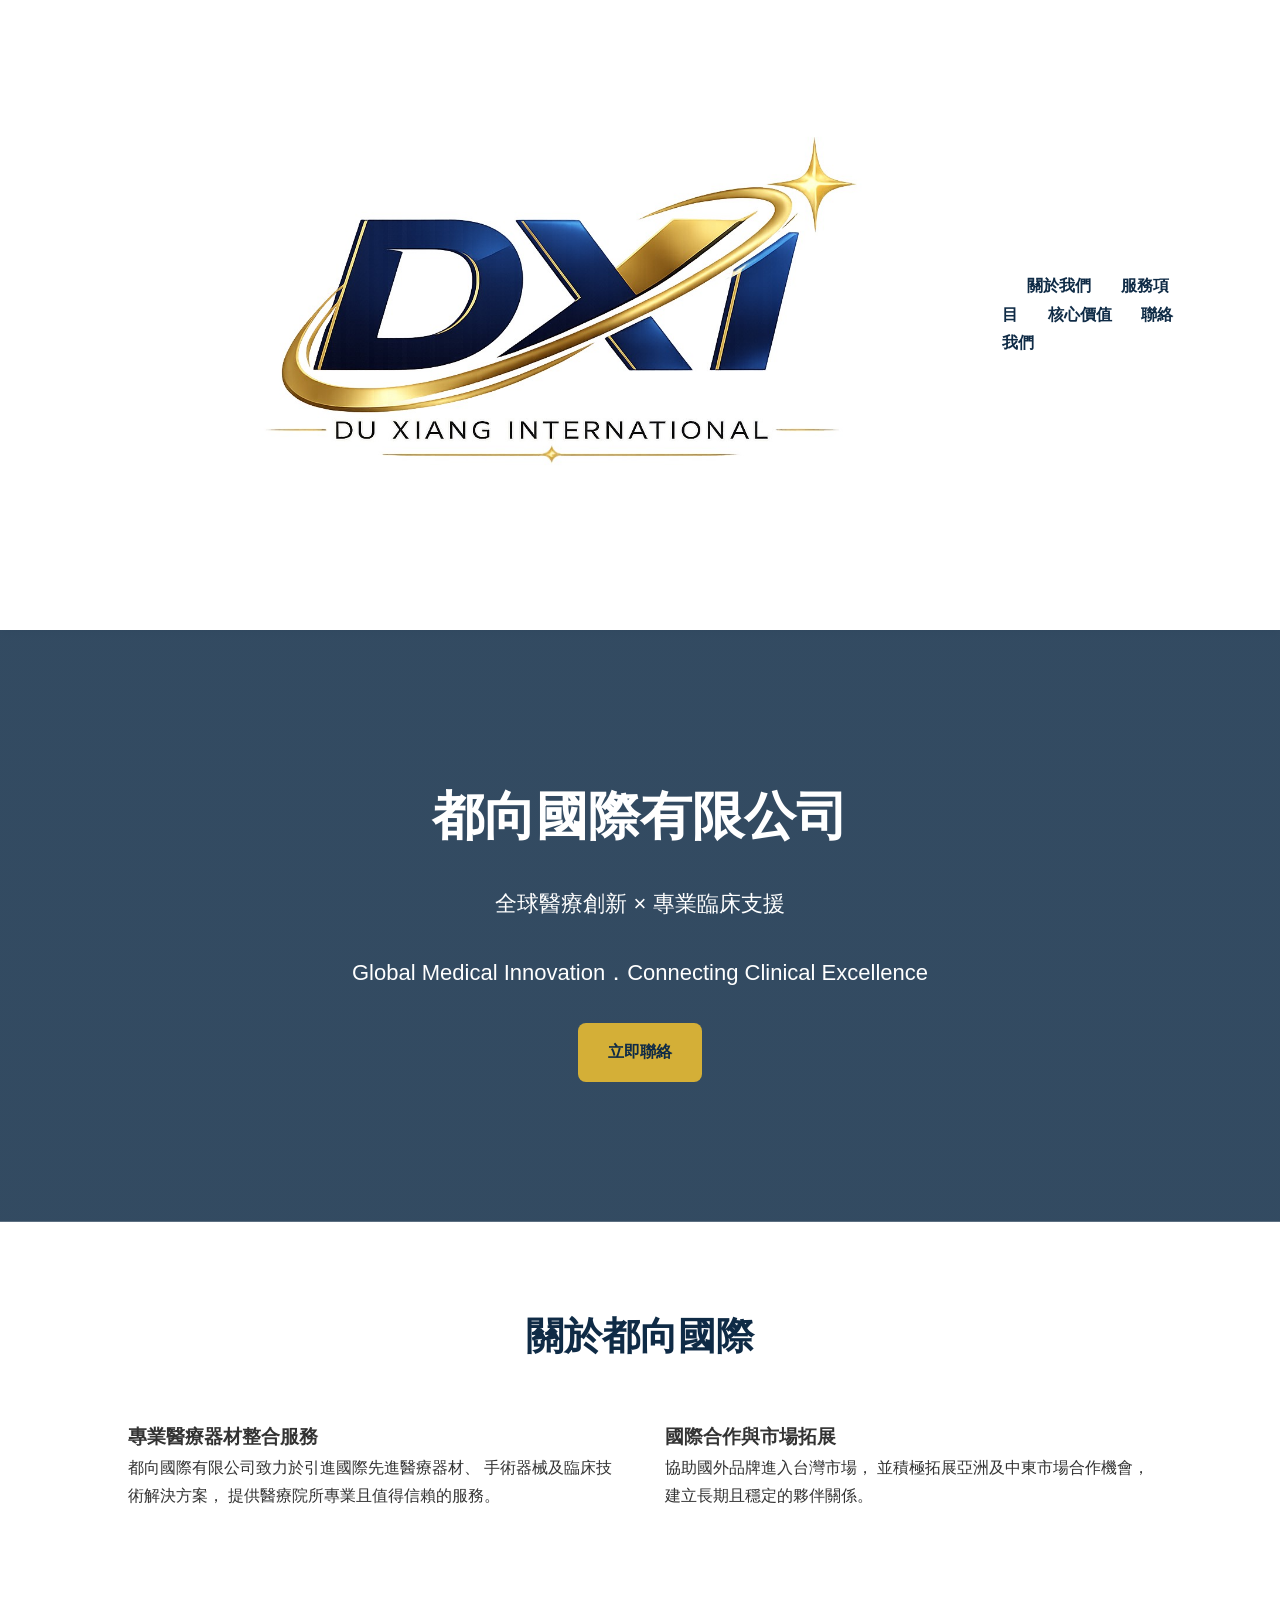
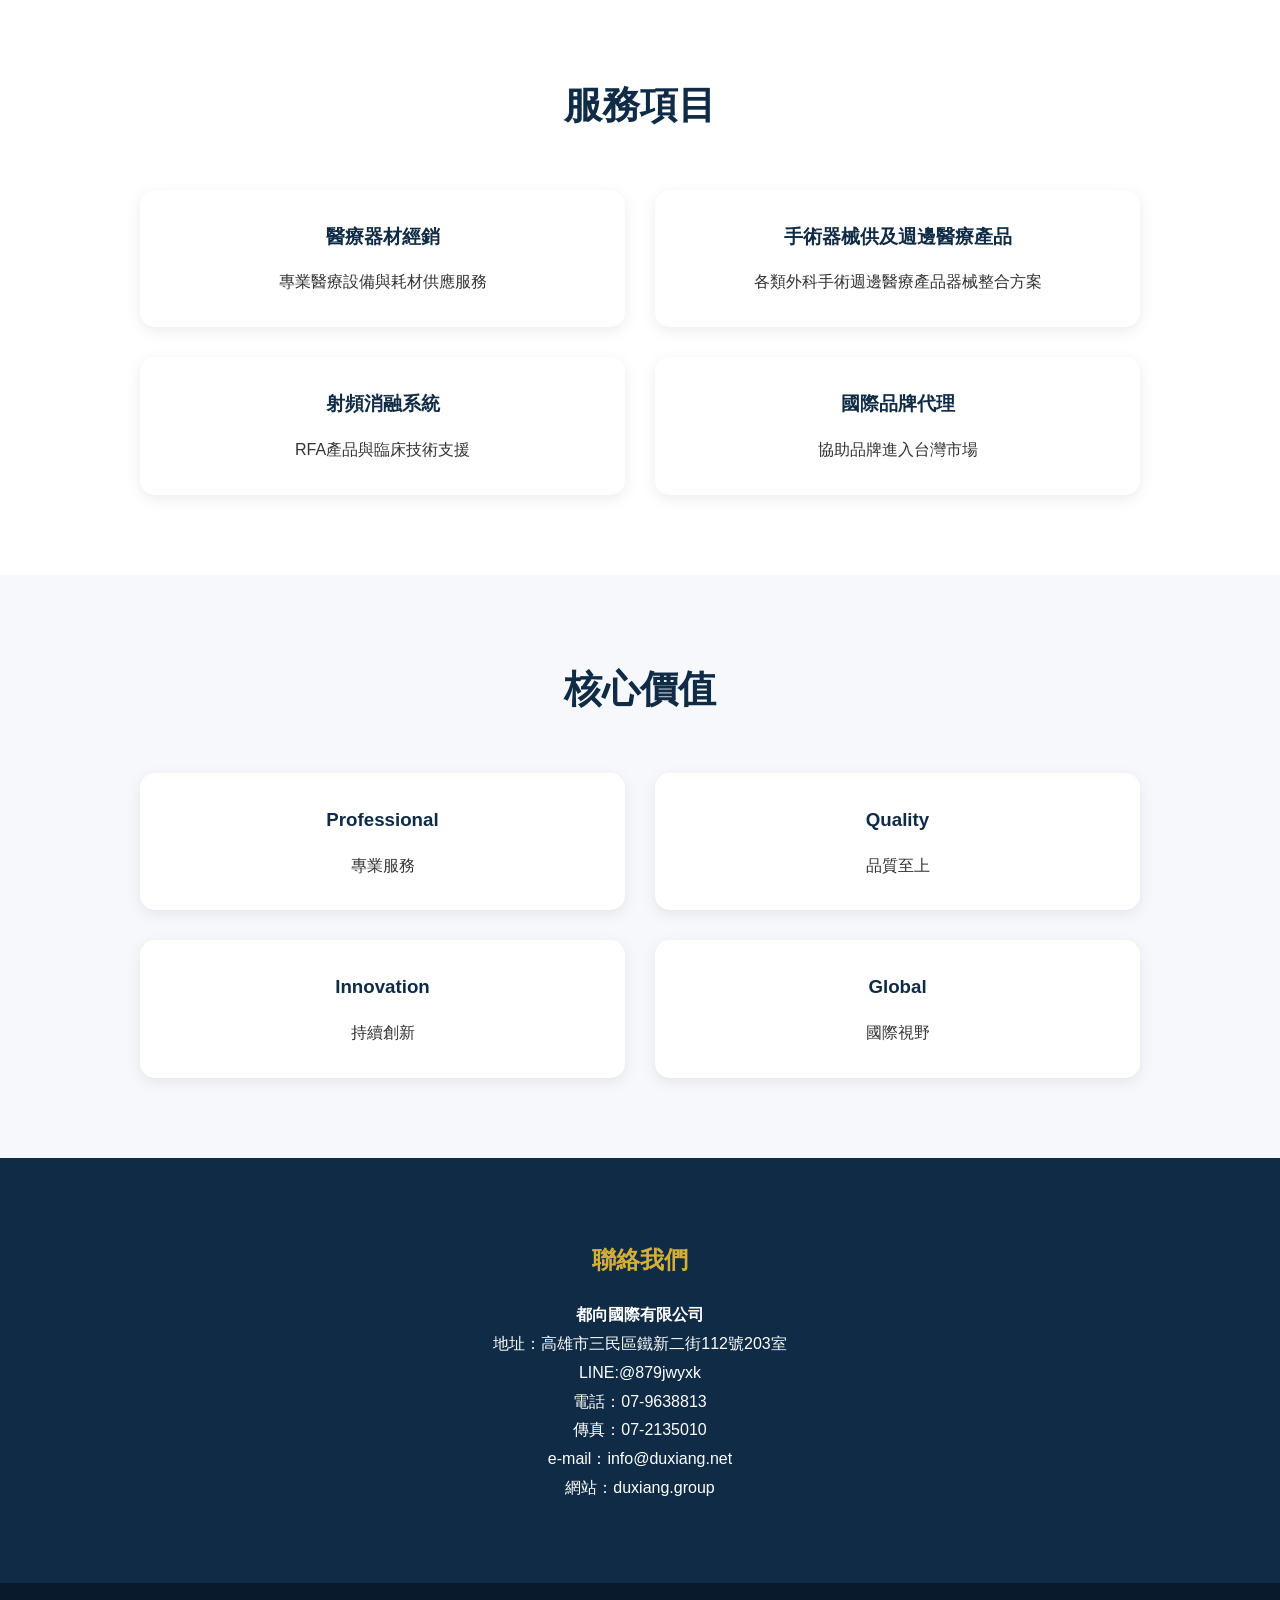
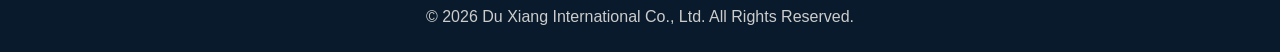
==== index.html @ e249f2e3 "Reduce logo image height from 800px to 600px" ====
<!DOCTYPE html>
<html lang="zh-Hant">
<head>
<meta charset="UTF-8">
<meta name="viewport" content="width=device-width, initial-scale=1.0">
<title>都向國際有限公司 | Du Xiang International</title>

<style>

*{
    margin:0;
    padding:0;
    box-sizing:border-box;
}

body{
    font-family:"Microsoft JhengHei",sans-serif;
    color:#333;
    background:#fff;
    line-height:1.8;
}

header{
    background:white;
    padding:15px 8%;
    display:flex;
    justify-content:space-between;
    align-items:center;
    box-shadow:0 2px 10px rgba(0,0,0,.08);
}

.logo img{
    height:600px;
    width:auto;
    display:block;
}

nav a{
    color:#0f2b46;
    font-weight:bold;
    text-decoration:none;
    margin-left:25px;
}
.hero{
    background:linear-gradient(rgba(15,43,70,.85),rgba(15,43,70,.85)),
    url('https://images.unsplash.com/photo-1576091160550-2173dba999ef?w=1600');
    background-size:cover;
    background-position:center;
    color:white;
    text-align:center;
    padding:140px 20px;
}

.hero h1{
    font-size:52px;
    margin-bottom:20px;
}

.hero p{
    font-size:22px;
    margin-bottom:30px;
}

.btn{
    display:inline-block;
    background:#d4af37;
    color:#0f2b46;
    padding:15px 30px;
    text-decoration:none;
    border-radius:8px;
    font-weight:bold;
}

.section{
    padding:80px 10%;
}

.title{
    text-align:center;
    margin-bottom:50px;
}

.title h2{
    color:#0f2b46;
    font-size:38px;
}

.about{
    display:grid;
    grid-template-columns:1fr 1fr;
    gap:50px;
}

.card-group{
    display:grid;
    grid-template-columns:repeat(2,1fr);
    gap:30px;
    max-width:1000px;
    margin:auto;
}

.card{
    background:#fff;
    border-radius:15px;
    padding:30px;
    text-align:center;
    box-shadow:0 4px 15px rgba(0,0,0,.08);
}

.card h3{
    color:#0f2b46;
    margin-bottom:15px;
}

.value{
    background:#f6f8fb;
}

.contact{
    background:#0f2b46;
    color:white;
}

.contact-box{
    max-width:900px;
    margin:auto;
    text-align:center;
}

.contact-box h2{
    color:#d4af37;
    margin-bottom:20px;
}

footer{
    background:#081a2c;
    color:#ccc;
    text-align:center;
    padding:20px;
}

@media(max-width:768px){

.about{
    grid-template-columns:1fr;
}

.hero h1{
    font-size:36px;
}

nav{
    display:none;
}

.card-group{
    grid-template-columns:1fr;
}

}

</style>

<title>都向國際有限公司 | Du Xiang International Co., Ltd.</title>

<meta name="description" content="都向國際有限公司專注於醫療器械代理、手術器械、醫療設備及全球醫療創新合作，提供專業醫療產品與臨床支援服務。">

<meta name="keywords" content="都向國際有限公司, Du Xiang International, Surgical Instruments, Medical Devices, Taiwan Medical Supplier, 手術器械, 醫療器械, 醫療設備">

<meta name="author" content="都向國際有限公司">

<meta name="robots" content="index,follow">    

<meta property="og:title" content="都向國際有限公司 | Du Xiang International">

<meta property="og:description" content="專業醫療器械、手術器械、RFA射頻消融系統及國際醫療品牌代理。">

<meta property="og:url" content="https://duxiang.group/"><meta property="og:type" content="website">
    
<meta property="og:image" content="https://duxiang.group/logo.jpg">

<link rel="canonical" href="https://duxiang.group/">
    
</head>

<body>

<header>

<div class="logo">
    <img src="logo.jpg" alt="都向國際有限公司 Logo">
</div>

<nav>
<a href="#about">關於我們</a>
<a href="#service">服務項目</a>
<a href="#value">核心價值</a>
<a href="#contact">聯絡我們</a>
</nav>

</header>

<section class="hero">

<h1>都向國際有限公司</h1>

<p>
全球醫療創新 × 專業臨床支援
</p>

<p>
Global Medical Innovation．Connecting Clinical Excellence
</p>

<a href="#contact" class="btn">
立即聯絡
</a>

</section>

<section id="about" class="section">

<div class="title">
<h2>關於都向國際</h2>
</div>

<div class="about">

<div>

<h3>專業醫療器材整合服務</h3>

<p>
都向國際有限公司致力於引進國際先進醫療器材、
手術器械及臨床技術解決方案，
提供醫療院所專業且值得信賴的服務。
</p>

</div>

<div>

<h3>國際合作與市場拓展</h3>

<p>
協助國外品牌進入台灣市場，
並積極拓展亞洲及中東市場合作機會，
建立長期且穩定的夥伴關係。
</p>

</div>

</div>

</section>

<section id="service" class="section">

<div class="title">
<h2>服務項目</h2>
</div>

<div class="card-group">

<div class="card">
<h3>醫療器材經銷</h3>
<p>專業醫療設備與耗材供應服務</p>
</div>

<div class="card">
<h3>手術器械供及週邊醫療產品</h3>
<p>各類外科手術週邊醫療產品器械整合方案</p>
</div>

<div class="card">
<h3>射頻消融系統</h3>
<p>RFA產品與臨床技術支援</p>
</div>

<div class="card">
<h3>國際品牌代理</h3>
<p>協助品牌進入台灣市場</p>
</div>

</div>

</section>

<section id="value" class="section value">

<div class="title">
<h2>核心價值</h2>
</div>

<div class="card-group">

<div class="card">
<h3>Professional</h3>
<p>專業服務</p>
</div>

<div class="card">
<h3>Quality</h3>
<p>品質至上</p>
</div>

<div class="card">
<h3>Innovation</h3>
<p>持續創新</p>
</div>

<div class="card">
<h3>Global</h3>
<p>國際視野</p>
</div>

</div>

</section>

<section id="contact" class="section contact">

<div class="contact-box">

<h2>聯絡我們</h2>

<p><strong>都向國際有限公司</strong></p>

<p>地址：高雄市三民區鐵新二街112號203室</p>

<P> LINE:@879jwyxk</p>

<p>電話：07-9638813</p>

<p>傳真：07-2135010</p>

<p>e-mail：info@duxiang.net</p>

<p>網站：duxiang.group</p>

</div>

</section>

<footer>

© 2026 Du Xiang International Co., Ltd.
All Rights Reserved.

</footer>

</body>
</html>
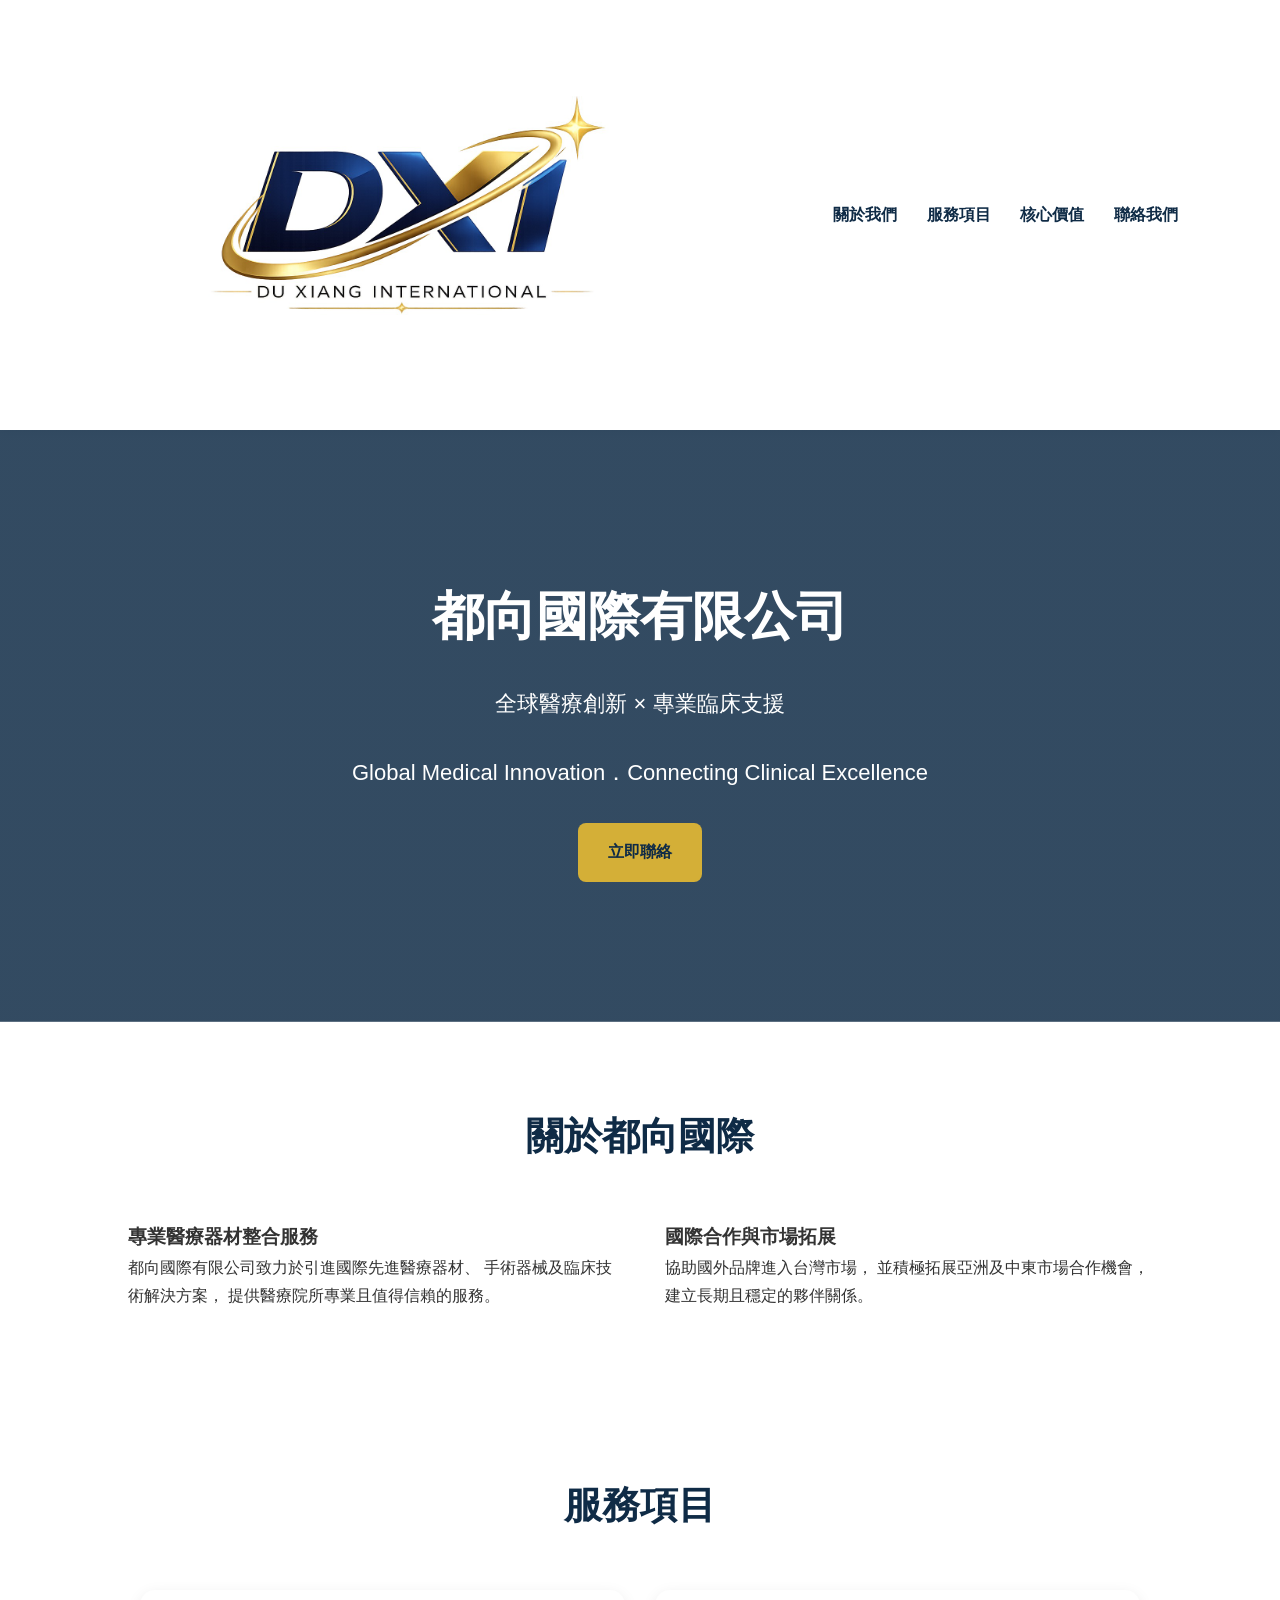
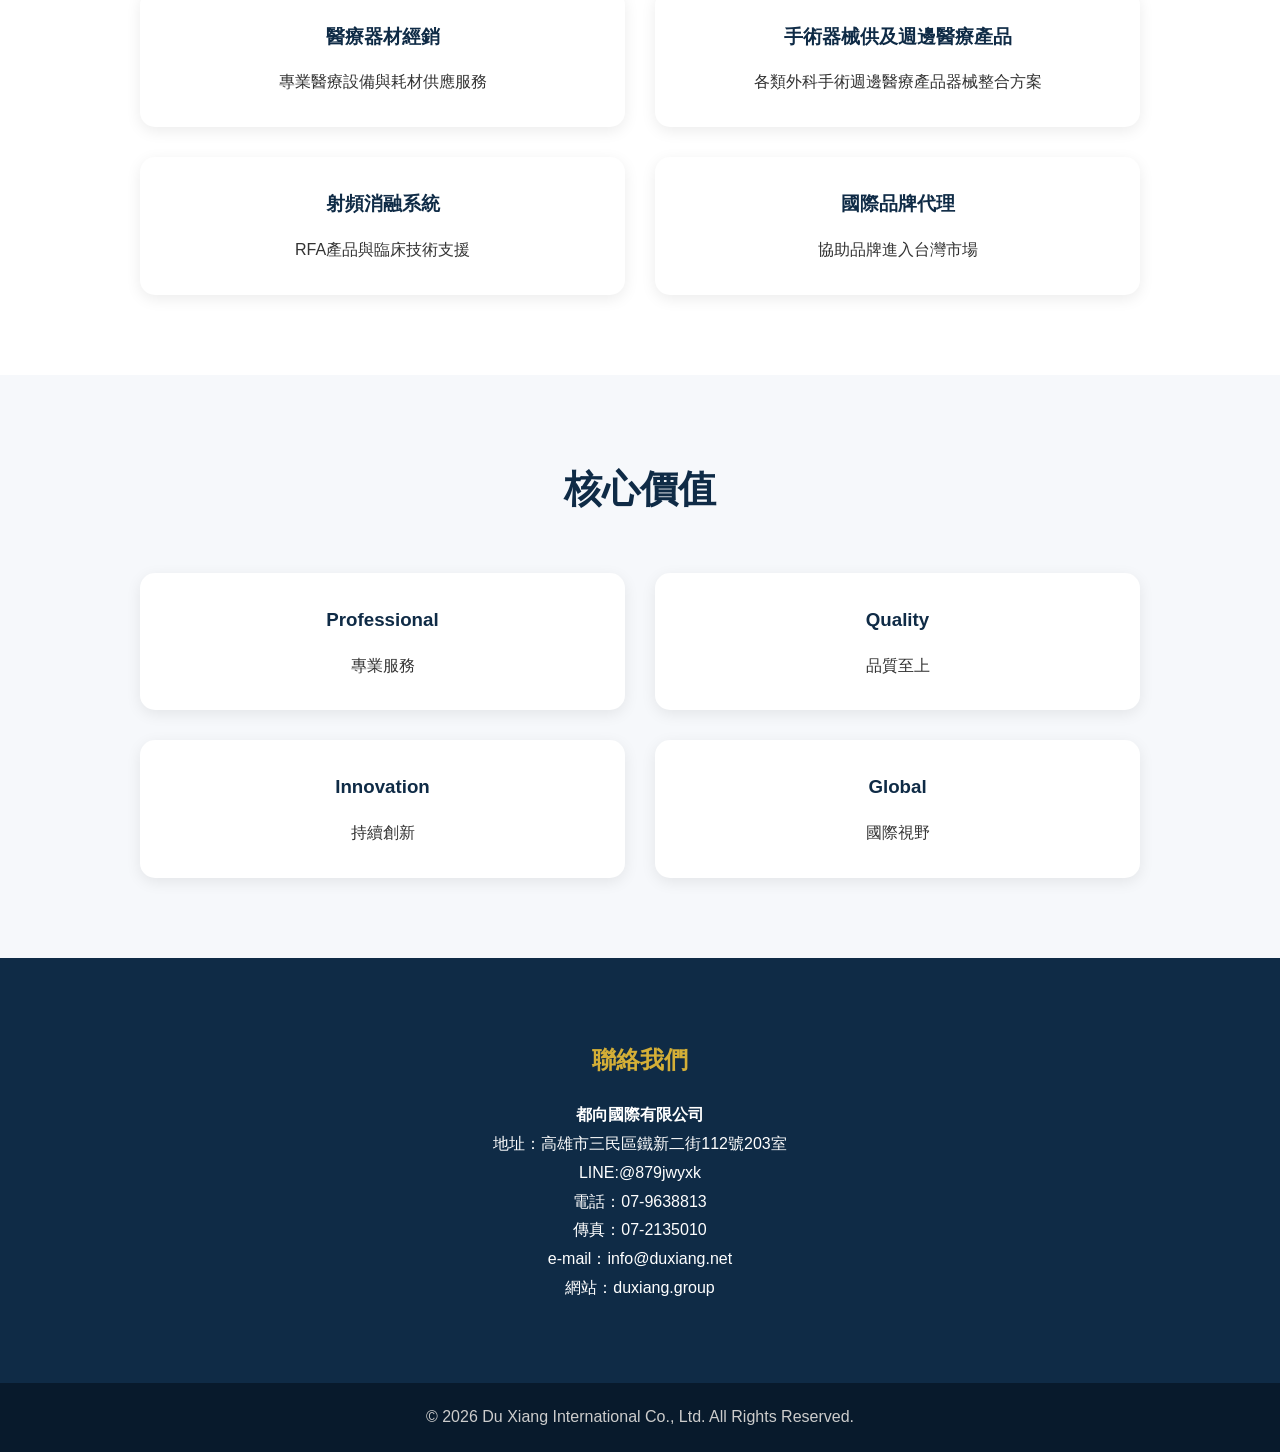
==== commit d7ced493: "Reduce logo height from 600px to 400px" ====
--- a/index.html
+++ b/index.html
@@ -30,7 +30,7 @@
 }
 
 .logo img{
-    height:600px;
+    height:400px;
     width:auto;
     display:block;
 }
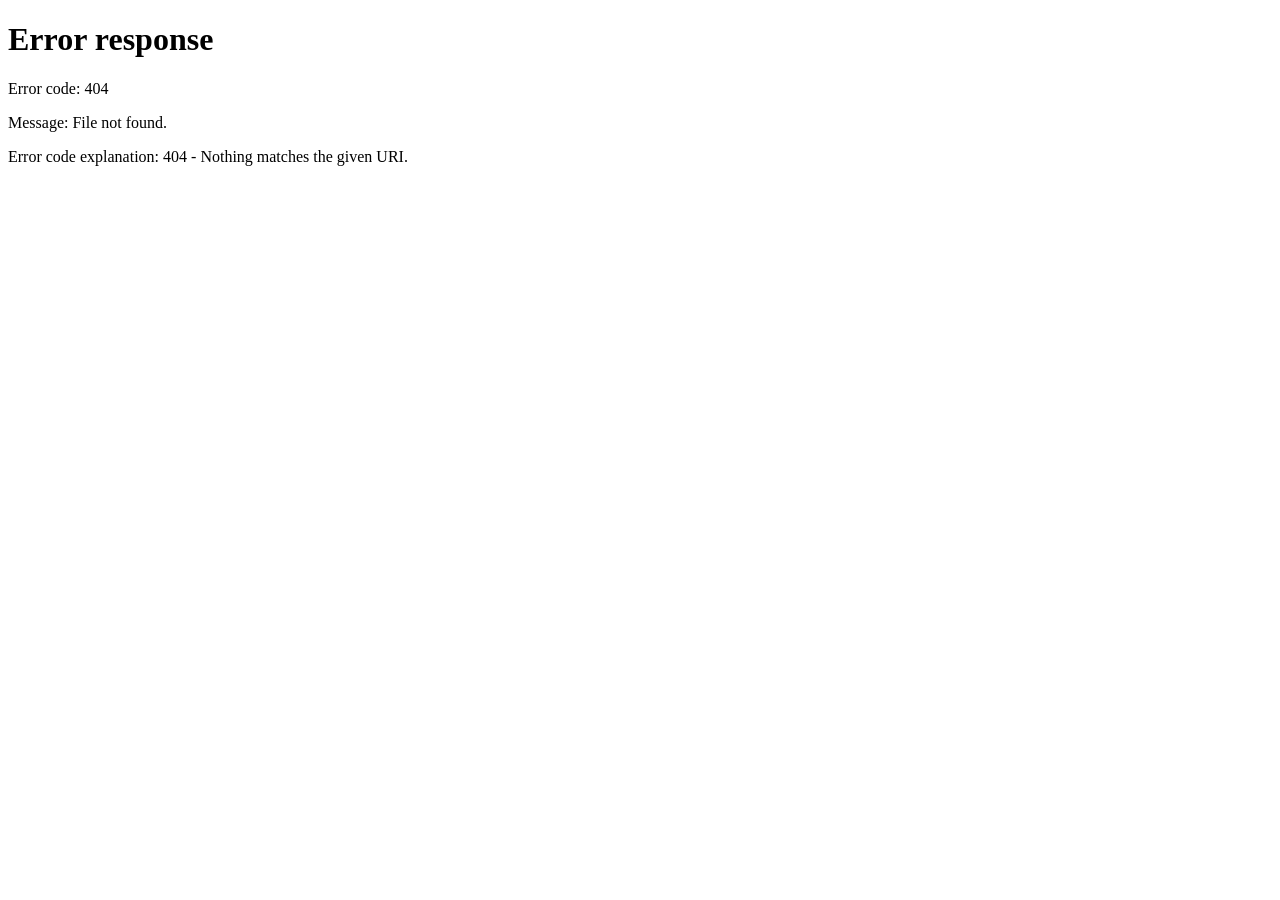
==== commit 98d93f67: "Deploy Duxiang International website" ====
--- a/index.html
+++ b/index.html
@@ -1,353 +1,25 @@
-<!DOCTYPE html>
-<html lang="zh-Hant">
-<head>
-<meta charset="UTF-8">
-<meta name="viewport" content="width=device-width, initial-scale=1.0">
-<title>都向國際有限公司 | Du Xiang International</title>
-
-<style>
-
-*{
-    margin:0;
-    padding:0;
-    box-sizing:border-box;
-}
-
-body{
-    font-family:"Microsoft JhengHei",sans-serif;
-    color:#333;
-    background:#fff;
-    line-height:1.8;
-}
-
-header{
-    background:white;
-    padding:15px 8%;
-    display:flex;
-    justify-content:space-between;
-    align-items:center;
-    box-shadow:0 2px 10px rgba(0,0,0,.08);
-}
-
-.logo img{
-    height:400px;
-    width:auto;
-    display:block;
-}
-
-nav a{
-    color:#0f2b46;
-    font-weight:bold;
-    text-decoration:none;
-    margin-left:25px;
-}
-.hero{
-    background:linear-gradient(rgba(15,43,70,.85),rgba(15,43,70,.85)),
-    url('https://images.unsplash.com/photo-1576091160550-2173dba999ef?w=1600');
-    background-size:cover;
-    background-position:center;
-    color:white;
-    text-align:center;
-    padding:140px 20px;
-}
-
-.hero h1{
-    font-size:52px;
-    margin-bottom:20px;
-}
-
-.hero p{
-    font-size:22px;
-    margin-bottom:30px;
-}
-
-.btn{
-    display:inline-block;
-    background:#d4af37;
-    color:#0f2b46;
-    padding:15px 30px;
-    text-decoration:none;
-    border-radius:8px;
-    font-weight:bold;
-}
-
-.section{
-    padding:80px 10%;
-}
-
-.title{
-    text-align:center;
-    margin-bottom:50px;
-}
-
-.title h2{
-    color:#0f2b46;
-    font-size:38px;
-}
-
-.about{
-    display:grid;
-    grid-template-columns:1fr 1fr;
-    gap:50px;
-}
-
-.card-group{
-    display:grid;
-    grid-template-columns:repeat(2,1fr);
-    gap:30px;
-    max-width:1000px;
-    margin:auto;
-}
-
-.card{
-    background:#fff;
-    border-radius:15px;
-    padding:30px;
-    text-align:center;
-    box-shadow:0 4px 15px rgba(0,0,0,.08);
-}
-
-.card h3{
-    color:#0f2b46;
-    margin-bottom:15px;
-}
-
-.value{
-    background:#f6f8fb;
-}
-
-.contact{
-    background:#0f2b46;
-    color:white;
-}
-
-.contact-box{
-    max-width:900px;
-    margin:auto;
-    text-align:center;
-}
-
-.contact-box h2{
-    color:#d4af37;
-    margin-bottom:20px;
-}
-
-footer{
-    background:#081a2c;
-    color:#ccc;
-    text-align:center;
-    padding:20px;
-}
-
-@media(max-width:768px){
-
-.about{
-    grid-template-columns:1fr;
-}
-
-.hero h1{
-    font-size:36px;
-}
-
-nav{
-    display:none;
-}
-
-.card-group{
-    grid-template-columns:1fr;
-}
-
-}
-
-</style>
-
-<title>都向國際有限公司 | Du Xiang International Co., Ltd.</title>
-
-<meta name="description" content="都向國際有限公司專注於醫療器械代理、手術器械、醫療設備及全球醫療創新合作，提供專業醫療產品與臨床支援服務。">
-
-<meta name="keywords" content="都向國際有限公司, Du Xiang International, Surgical Instruments, Medical Devices, Taiwan Medical Supplier, 手術器械, 醫療器械, 醫療設備">
-
-<meta name="author" content="都向國際有限公司">
-
-<meta name="robots" content="index,follow">    
-
-<meta property="og:title" content="都向國際有限公司 | Du Xiang International">
-
-<meta property="og:description" content="專業醫療器械、手術器械、RFA射頻消融系統及國際醫療品牌代理。">
-
-<meta property="og:url" content="https://duxiang.group/"><meta property="og:type" content="website">
-    
-<meta property="og:image" content="https://duxiang.group/logo.jpg">
-
-<link rel="canonical" href="https://duxiang.group/">
-    
-</head>
-
-<body>
-
-<header>
-
-<div class="logo">
-    <img src="logo.jpg" alt="都向國際有限公司 Logo">
-</div>
-
-<nav>
-<a href="#about">關於我們</a>
-<a href="#service">服務項目</a>
-<a href="#value">核心價值</a>
-<a href="#contact">聯絡我們</a>
-</nav>
-
-</header>
-
-<section class="hero">
-
-<h1>都向國際有限公司</h1>
-
-<p>
-全球醫療創新 × 專業臨床支援
-</p>
-
-<p>
-Global Medical Innovation．Connecting Clinical Excellence
-</p>
-
-<a href="#contact" class="btn">
-立即聯絡
-</a>
-
-</section>
-
-<section id="about" class="section">
-
-<div class="title">
-<h2>關於都向國際</h2>
-</div>
-
-<div class="about">
-
-<div>
-
-<h3>專業醫療器材整合服務</h3>
-
-<p>
-都向國際有限公司致力於引進國際先進醫療器材、
-手術器械及臨床技術解決方案，
-提供醫療院所專業且值得信賴的服務。
-</p>
-
-</div>
-
-<div>
-
-<h3>國際合作與市場拓展</h3>
-
-<p>
-協助國外品牌進入台灣市場，
-並積極拓展亞洲及中東市場合作機會，
-建立長期且穩定的夥伴關係。
-</p>
-
-</div>
-
-</div>
-
-</section>
-
-<section id="service" class="section">
-
-<div class="title">
-<h2>服務項目</h2>
-</div>
-
-<div class="card-group">
-
-<div class="card">
-<h3>醫療器材經銷</h3>
-<p>專業醫療設備與耗材供應服務</p>
-</div>
-
-<div class="card">
-<h3>手術器械供及週邊醫療產品</h3>
-<p>各類外科手術週邊醫療產品器械整合方案</p>
-</div>
-
-<div class="card">
-<h3>射頻消融系統</h3>
-<p>RFA產品與臨床技術支援</p>
-</div>
-
-<div class="card">
-<h3>國際品牌代理</h3>
-<p>協助品牌進入台灣市場</p>
-</div>
-
-</div>
-
-</section>
-
-<section id="value" class="section value">
-
-<div class="title">
-<h2>核心價值</h2>
-</div>
-
-<div class="card-group">
-
-<div class="card">
-<h3>Professional</h3>
-<p>專業服務</p>
-</div>
-
-<div class="card">
-<h3>Quality</h3>
-<p>品質至上</p>
-</div>
-
-<div class="card">
-<h3>Innovation</h3>
-<p>持續創新</p>
-</div>
-
-<div class="card">
-<h3>Global</h3>
-<p>國際視野</p>
-</div>
-
-</div>
-
-</section>
-
-<section id="contact" class="section contact">
-
-<div class="contact-box">
-
-<h2>聯絡我們</h2>
-
-<p><strong>都向國際有限公司</strong></p>
-
-<p>地址：高雄市三民區鐵新二街112號203室</p>
-
-<P> LINE:@879jwyxk</p>
-
-<p>電話：07-9638813</p>
-
-<p>傳真：07-2135010</p>
-
-<p>e-mail：info@duxiang.net</p>
-
-<p>網站：duxiang.group</p>
-
-</div>
-
-</section>
-
-<footer>
-
-© 2026 Du Xiang International Co., Ltd.
-All Rights Reserved.
-
-</footer>
-
-</body>
+<!doctype html>
+<html lang="zh-Hant-TW">
+  <head>
+    <meta charset="UTF-8" />
+    <meta name="viewport" content="width=device-width, initial-scale=1.0, maximum-scale=1" />
+    <meta name="theme-color" content="#071521" />
+    <meta name="description" content="都向國際專注於手術器械、醫療產品設備與周邊，並以品牌、通路與國際合作拓展醫療產業價值。" />
+    <meta name="keywords" content="都向國際, Duxiang, 手術器械, 醫療產品, 醫療設備, 醫療周邊, 招商合作" />
+    <meta property="og:type" content="website" />
+    <meta property="og:site_name" content="都向國際 Duxiang.group" />
+    <meta property="og:title" content="都向國際｜向世界而行，讓價值發生" />
+    <meta property="og:description" content="以策略、品牌與資源整合，陪伴企業與合作夥伴走向下一個增長座標。" />
+    <meta property="og:image" content="/manus-storage/async-images/XN0ff1zv85n4toBBhbUB5F/image-1.webp" />
+    <meta name="twitter:card" content="summary_large_image" />
+    <meta name="twitter:title" content="都向國際｜向世界而行，讓價值發生" />
+    <meta name="twitter:description" content="以策略、品牌與資源整合，陪伴企業與合作夥伴走向下一個增長座標。" />
+    <title>都向國際｜Duxiang International</title>
+    <script type="module" crossorigin src="/assets/index-BEKYfW3T.js"></script>
+    <link rel="stylesheet" crossorigin href="/assets/index-8-ZMPBZ2.css">
+  </head>
+  <body>
+    <div id="root"></div>
+    <script src="/api/platform/config.js"></script>
+  </body>
 </html>
--- a/assets/index-8-ZMPBZ2.css
+++ b/assets/index-8-ZMPBZ2.css
@@ -0,0 +1 @@
+@import"https://fonts.googleapis.com/css2?family=DM+Mono:wght@400;500&family=Noto+Sans+TC:wght@400;500;600;700;900&family=Space+Grotesk:wght@400;500;600;700&display=swap";.admin-page{min-height:100vh;background:#edf2f1;color:#071521}.admin-header{height:78px;padding:0 5vw;background:#071521;color:#fff;display:flex;align-items:center;justify-content:space-between}.admin-brand{font:700 13px DM Mono,monospace;letter-spacing:.12em}.admin-header>div{display:flex;gap:18px;align-items:center}.admin-back,.admin-logout{display:inline-flex;align-items:center;gap:7px;color:#83f2df;font:11px DM Mono,monospace;background:none;border:0}.admin-main{width:min(1100px,calc(100% - 40px));margin:0 auto;padding:72px 0}.admin-heading{display:flex;justify-content:space-between;align-items:flex-start}.admin-heading h1{font-size:clamp(38px,6vw,70px);letter-spacing:-.08em;margin:20px 0 12px}.admin-heading p{color:#64747a}.admin-heading>svg{color:#24cdb6}.admin-kpis{display:grid;grid-template-columns:repeat(3,1fr);gap:12px;margin:58px 0 18px}.admin-kpis>div{padding:25px;background:#fff;border:1px solid rgba(7,21,33,.12)}.admin-kpis span,.admin-kpis small{display:block;color:#75868c;font:10px DM Mono,monospace;letter-spacing:.1em}.admin-kpis strong{display:block;font:600 46px Space Grotesk,sans-serif;color:#071521;margin:22px 0 8px}.admin-kpis small{color:#24cdb6}.admin-panels{display:grid;grid-template-columns:1.25fr .75fr;gap:18px}.admin-panel{padding:25px;background:#fff;border:1px solid rgba(7,21,33,.12)}.admin-panel-title{display:flex;justify-content:space-between;align-items:center;border-bottom:1px solid rgba(7,21,33,.12);padding-bottom:16px;margin-bottom:4px}.admin-panel-title h2{display:flex;align-items:center;gap:9px;margin:0;font-size:18px}.admin-panel-title h2 svg{color:#24cdb6}.admin-panel-title>span{font:10px DM Mono,monospace;color:#24cdb6}.admin-row{display:flex;justify-content:space-between;gap:20px;padding:15px 0;border-bottom:1px solid rgba(7,21,33,.09);font-size:13px}.admin-row span{color:#64747a;overflow:hidden;text-overflow:ellipsis;white-space:nowrap}.admin-row strong{font:600 15px Space Grotesk,sans-serif}.admin-monthly{margin-top:18px}.admin-empty{color:#75868c;font-size:13px}.admin-loading{min-height:100vh;display:flex;flex-direction:column;align-items:center;justify-content:center;gap:15px;background:#071521;color:#fff;text-align:center}.admin-loading svg{color:#83f2df}.admin-loading p{color:#fff9}@media(max-width:700px){.admin-kpis,.admin-panels{grid-template-columns:1fr}.admin-heading>svg{display:none}.admin-main{padding:45px 0}.admin-header{padding:0 18px}}@layer components;@layer properties{@supports (((-webkit-hyphens:none)) and (not (margin-trim:inline))) or ((-moz-orient:inline) and (not (color:rgb(from red r g b)))){*,:before,:after,::backdrop{--tw-translate-x:0;--tw-translate-y:0;--tw-translate-z:0;--tw-rotate-x:initial;--tw-rotate-y:initial;--tw-rotate-z:initial;--tw-skew-x:initial;--tw-skew-y:initial;--tw-space-y-reverse:0;--tw-space-x-reverse:0;--tw-border-style:solid;--tw-gradient-position:initial;--tw-gradient-from:#0000;--tw-gradient-via:#0000;--tw-gradient-to:#0000;--tw-gradient-stops:initial;--tw-gradient-via-stops:initial;--tw-gradient-from-position:0%;--tw-gradient-via-position:50%;--tw-gradient-to-position:100%;--tw-leading:initial;--tw-font-weight:initial;--tw-tracking:initial;--tw-ordinal:initial;--tw-slashed-zero:initial;--tw-numeric-figure:initial;--tw-numeric-spacing:initial;--tw-numeric-fraction:initial;--tw-shadow:0 0 #0000;--tw-shadow-color:initial;--tw-shadow-alpha:100%;--tw-inset-shadow:0 0 #0000;--tw-inset-shadow-color:initial;--tw-inset-shadow-alpha:100%;--tw-ring-color:initial;--tw-ring-shadow:0 0 #0000;--tw-inset-ring-color:initial;--tw-inset-ring-shadow:0 0 #0000;--tw-ring-inset:initial;--tw-ring-offset-width:0px;--tw-ring-offset-color:#fff;--tw-ring-offset-shadow:0 0 #0000;--tw-outline-style:solid;--tw-backdrop-blur:initial;--tw-backdrop-brightness:initial;--tw-backdrop-contrast:initial;--tw-backdrop-grayscale:initial;--tw-backdrop-hue-rotate:initial;--tw-backdrop-invert:initial;--tw-backdrop-opacity:initial;--tw-backdrop-saturate:initial;--tw-backdrop-sepia:initial;--tw-duration:initial;--tw-ease:initial;--tw-content:"";--tw-animation-delay:0s;--tw-animation-direction:normal;--tw-animation-duration:initial;--tw-animation-fill-mode:none;--tw-animation-iteration-count:1;--tw-enter-blur:0;--tw-enter-opacity:1;--tw-enter-rotate:0;--tw-enter-scale:1;--tw-enter-translate-x:0;--tw-enter-translate-y:0;--tw-exit-blur:0;--tw-exit-opacity:1;--tw-exit-rotate:0;--tw-exit-scale:1;--tw-exit-translate-x:0;--tw-exit-translate-y:0}}}@layer theme{:root,:host{--font-sans:ui-sans-serif,system-ui,sans-serif,"Apple Color Emoji","Segoe UI Emoji","Segoe UI Symbol","Noto Color Emoji";--font-mono:ui-monospace,SFMono-Regular,Menlo,Monaco,Consolas,"Liberation Mono","Courier New",monospace;--color-red-100:oklch(93.6% .032 17.717);--color-red-500:oklch(63.7% .237 25.331);--color-blue-600:oklch(54.6% .245 262.881);--color-blue-700:oklch(48.8% .243 264.376);--color-slate-50:oklch(98.4% .003 247.858);--color-slate-100:oklch(96.8% .007 247.896);--color-slate-600:oklch(44.6% .043 257.281);--color-slate-700:oklch(37.2% .044 257.287);--color-slate-900:oklch(20.8% .042 265.755);--color-black:#000;--color-white:#fff;--spacing:.25rem;--container-xs:20rem;--container-sm:24rem;--container-md:28rem;--container-lg:32rem;--container-2xl:42rem;--container-6xl:72rem;--text-xs:.75rem;--text-xs--line-height:calc(1/.75);--text-sm:.875rem;--text-sm--line-height:calc(1.25/.875);--text-base:1rem;--text-base--line-height: 1.5 ;--text-lg:1.125rem;--text-lg--line-height:calc(1.75/1.125);--text-xl:1.25rem;--text-xl--line-height:calc(1.75/1.25);--text-2xl:1.5rem;--text-2xl--line-height:calc(2/1.5);--text-3xl:1.875rem;--text-3xl--line-height: 1.2 ;--text-4xl:2.25rem;--text-4xl--line-height:calc(2.5/2.25);--font-weight-normal:400;--font-weight-medium:500;--font-weight-semibold:600;--font-weight-bold:700;--tracking-tight:-.025em;--tracking-widest:.1em;--leading-snug:1.375;--leading-normal:1.5;--leading-relaxed:1.625;--radius-xs:.125rem;--radius-sm:.25rem;--radius-md:.375rem;--radius-lg:.5rem;--radius-xl:.75rem;--ease-in-out:cubic-bezier(.4,0,.2,1);--animate-spin:spin 1s linear infinite;--animate-pulse:pulse 2s cubic-bezier(.4,0,.6,1)infinite;--blur-sm:8px;--blur-2xl:40px;--aspect-video:16/9;--default-transition-duration:.15s;--default-transition-timing-function:cubic-bezier(.4,0,.2,1);--default-font-family:var(--font-sans);--default-mono-font-family:var(--font-mono)}}@layer base{*,:after,:before,::backdrop{box-sizing:border-box;border:0 solid;margin:0;padding:0}::file-selector-button{box-sizing:border-box;border:0 solid;margin:0;padding:0}html,:host{-webkit-text-size-adjust:100%;tab-size:4;line-height:1.5;font-family:var(--default-font-family,ui-sans-serif,system-ui,sans-serif,"Apple Color Emoji","Segoe UI Emoji","Segoe UI Symbol","Noto Color Emoji");font-feature-settings:var(--default-font-feature-settings,normal);font-variation-settings:var(--default-font-variation-settings,normal);-webkit-tap-highlight-color:transparent}hr{height:0;color:inherit;border-top-width:1px}abbr:where([title]){-webkit-text-decoration:underline dotted;text-decoration:underline dotted}h1,h2,h3,h4,h5,h6{font-size:inherit;font-weight:inherit}a{color:inherit;-webkit-text-decoration:inherit;text-decoration:inherit}b,strong{font-weight:bolder}code,kbd,samp,pre{font-family:var(--default-mono-font-family,ui-monospace,SFMono-Regular,Menlo,Monaco,Consolas,"Liberation Mono","Courier New",monospace);font-feature-settings:var(--default-mono-font-feature-settings,normal);font-variation-settings:var(--default-mono-font-variation-settings,normal);font-size:1em}small{font-size:80%}sub,sup{vertical-align:baseline;font-size:75%;line-height:0;position:relative}sub{bottom:-.25em}sup{top:-.5em}table{text-indent:0;border-color:inherit;border-collapse:collapse}:-moz-focusring{outline:auto}progress{vertical-align:baseline}summary{display:list-item}ol,ul,menu{list-style:none}img,svg,video,canvas,audio,iframe,embed,object{vertical-align:middle;display:block}img,video{max-width:100%;height:auto}button,input,select,optgroup,textarea{font:inherit;font-feature-settings:inherit;font-variation-settings:inherit;letter-spacing:inherit;color:inherit;opacity:1;background-color:#0000;border-radius:0}::file-selector-button{font:inherit;font-feature-settings:inherit;font-variation-settings:inherit;letter-spacing:inherit;color:inherit;opacity:1;background-color:#0000;border-radius:0}:where(select:is([multiple],[size])) optgroup{font-weight:bolder}:where(select:is([multiple],[size])) optgroup option{padding-inline-start:20px}::file-selector-button{margin-inline-end:4px}::placeholder{opacity:1}@supports (not ((-webkit-appearance:-apple-pay-button))) or (contain-intrinsic-size:1px){::placeholder{color:currentColor}@supports (color:color-mix(in lab,red,red)){::placeholder{color:color-mix(in oklab,currentcolor 50%,transparent)}}}textarea{resize:vertical}::-webkit-search-decoration{-webkit-appearance:none}::-webkit-date-and-time-value{min-height:1lh;text-align:inherit}::-webkit-datetime-edit{display:inline-flex}::-webkit-datetime-edit-fields-wrapper{padding:0}::-webkit-datetime-edit{padding-block:0}::-webkit-datetime-edit-year-field{padding-block:0}::-webkit-datetime-edit-month-field{padding-block:0}::-webkit-datetime-edit-day-field{padding-block:0}::-webkit-datetime-edit-hour-field{padding-block:0}::-webkit-datetime-edit-minute-field{padding-block:0}::-webkit-datetime-edit-second-field{padding-block:0}::-webkit-datetime-edit-millisecond-field{padding-block:0}::-webkit-datetime-edit-meridiem-field{padding-block:0}::-webkit-calendar-picker-indicator{line-height:1}:-moz-ui-invalid{box-shadow:none}button,input:where([type=button],[type=reset],[type=submit]){appearance:button}::file-selector-button{appearance:button}::-webkit-inner-spin-button{height:auto}::-webkit-outer-spin-button{height:auto}[hidden]:where(:not([hidden=until-found])){display:none!important}}@layer utilities{.\@container\/card-header{container:card-header/inline-size}.\@container\/field-group{container:field-group/inline-size}.pointer-events-none{pointer-events:none}.invisible{visibility:hidden}.sr-only{clip-path:inset(50%);white-space:nowrap;border-width:0;width:1px;height:1px;margin:-1px;padding:0;position:absolute;overflow:hidden}.absolute{position:absolute}.fixed{position:fixed}.relative{position:relative}.static{position:static}.sticky{position:sticky}.inset-0{inset:calc(var(--spacing)*0)}.inset-x-0{inset-inline:calc(var(--spacing)*0)}.inset-y-0{inset-block:calc(var(--spacing)*0)}.-top-12{top:calc(var(--spacing)*-12)}.top-0{top:calc(var(--spacing)*0)}.top-1\.5{top:calc(var(--spacing)*1.5)}.top-1\/2{top:50%}.top-3\.5{top:calc(var(--spacing)*3.5)}.top-4{top:calc(var(--spacing)*4)}.top-\[1px\]{top:1px}.top-\[50\%\]{top:50%}.top-\[60\%\]{top:60%}.top-full{top:100%}.-right-12{right:calc(var(--spacing)*-12)}.right-0{right:calc(var(--spacing)*0)}.right-1{right:calc(var(--spacing)*1)}.right-2{right:calc(var(--spacing)*2)}.right-3{right:calc(var(--spacing)*3)}.right-4{right:calc(var(--spacing)*4)}.-bottom-12{bottom:calc(var(--spacing)*-12)}.bottom-0{bottom:calc(var(--spacing)*0)}.bottom-4{bottom:calc(var(--spacing)*4)}.-left-12{left:calc(var(--spacing)*-12)}.left-0{left:calc(var(--spacing)*0)}.left-1\/2{left:50%}.left-2{left:calc(var(--spacing)*2)}.left-4{left:calc(var(--spacing)*4)}.left-\[50\%\]{left:50%}.isolate{isolation:isolate}.z-10{z-index:10}.z-20{z-index:20}.z-40{z-index:40}.z-50{z-index:50}.z-\[1\]{z-index:1}.order-first{order:-9999}.order-last{order:9999}.col-start-2{grid-column-start:2}.row-span-2{grid-row:span 2/span 2}.row-start-1{grid-row-start:1}.container{width:100%}@media(min-width:40rem){.container{max-width:40rem}}@media(min-width:48rem){.container{max-width:48rem}}@media(min-width:64rem){.container{max-width:64rem}}@media(min-width:80rem){.container{max-width:80rem}}@media(min-width:96rem){.container{max-width:96rem}}.\!m-0{margin:calc(var(--spacing)*0)!important}.-mx-1{margin-inline:calc(var(--spacing)*-1)}.mx-2{margin-inline:calc(var(--spacing)*2)}.mx-3\.5{margin-inline:calc(var(--spacing)*3.5)}.mx-4{margin-inline:calc(var(--spacing)*4)}.mx-auto{margin-inline:auto}.-my-2{margin-block:calc(var(--spacing)*-2)}.my-0{margin-block:calc(var(--spacing)*0)}.my-0\.5{margin-block:calc(var(--spacing)*.5)}.my-1{margin-block:calc(var(--spacing)*1)}.-mt-4{margin-top:calc(var(--spacing)*-4)}.mt-1{margin-top:calc(var(--spacing)*1)}.mt-1\.5{margin-top:calc(var(--spacing)*1.5)}.mt-2{margin-top:calc(var(--spacing)*2)}.mt-4{margin-top:calc(var(--spacing)*4)}.mt-12{margin-top:calc(var(--spacing)*12)}.mt-auto{margin-top:auto}.mr-2{margin-right:calc(var(--spacing)*2)}.mb-1{margin-bottom:calc(var(--spacing)*1)}.mb-2{margin-bottom:calc(var(--spacing)*2)}.mb-3{margin-bottom:calc(var(--spacing)*3)}.mb-4{margin-bottom:calc(var(--spacing)*4)}.mb-6{margin-bottom:calc(var(--spacing)*6)}.mb-8{margin-bottom:calc(var(--spacing)*8)}.-ml-4{margin-left:calc(var(--spacing)*-4)}.ml-1{margin-left:calc(var(--spacing)*1)}.ml-2{margin-left:calc(var(--spacing)*2)}.ml-4{margin-left:calc(var(--spacing)*4)}.ml-auto{margin-left:auto}.line-clamp-1{-webkit-line-clamp:1;-webkit-box-orient:vertical;display:-webkit-box;overflow:hidden}.line-clamp-2{-webkit-line-clamp:2;-webkit-box-orient:vertical;display:-webkit-box;overflow:hidden}.block{display:block}.flex{display:flex}.grid{display:grid}.hidden{display:none}.inline-flex{display:inline-flex}.table{display:table}.table-caption{display:table-caption}.table-cell{display:table-cell}.table-row{display:table-row}.field-sizing-content{field-sizing:content}.aspect-square{aspect-ratio:1}.aspect-video{aspect-ratio:var(--aspect-video)}.size-\(--cell-size\){width:var(--cell-size);height:var(--cell-size)}.size-2{width:calc(var(--spacing)*2);height:calc(var(--spacing)*2)}.size-2\.5{width:calc(var(--spacing)*2.5);height:calc(var(--spacing)*2.5)}.size-3{width:calc(var(--spacing)*3);height:calc(var(--spacing)*3)}.size-3\.5{width:calc(var(--spacing)*3.5);height:calc(var(--spacing)*3.5)}.size-4{width:calc(var(--spacing)*4);height:calc(var(--spacing)*4)}.size-6{width:calc(var(--spacing)*6);height:calc(var(--spacing)*6)}.size-7{width:calc(var(--spacing)*7);height:calc(var(--spacing)*7)}.size-8{width:calc(var(--spacing)*8);height:calc(var(--spacing)*8)}.size-9{width:calc(var(--spacing)*9);height:calc(var(--spacing)*9)}.size-10{width:calc(var(--spacing)*10);height:calc(var(--spacing)*10)}.size-12{width:calc(var(--spacing)*12);height:calc(var(--spacing)*12)}.size-auto{width:auto;height:auto}.size-full{width:100%;height:100%}.h-\(--cell-size\){height:var(--cell-size)}.h-1\.5{height:calc(var(--spacing)*1.5)}.h-2{height:calc(var(--spacing)*2)}.h-2\.5{height:calc(var(--spacing)*2.5)}.h-3{height:calc(var(--spacing)*3)}.h-4{height:calc(var(--spacing)*4)}.h-5{height:calc(var(--spacing)*5)}.h-6{height:calc(var(--spacing)*6)}.h-7{height:calc(var(--spacing)*7)}.h-8{height:calc(var(--spacing)*8)}.h-9{height:calc(var(--spacing)*9)}.h-10{height:calc(var(--spacing)*10)}.h-12{height:calc(var(--spacing)*12)}.h-14{height:calc(var(--spacing)*14)}.h-16{height:calc(var(--spacing)*16)}.h-32{height:calc(var(--spacing)*32)}.h-64{height:calc(var(--spacing)*64)}.h-\[1\.15rem\]{height:1.15rem}.h-\[38px\]{height:38px}.h-\[200px\]{height:200px}.h-\[500px\]{height:500px}.h-\[calc\(100\%-1px\)\]{height:calc(100% - 1px)}.h-\[var\(--radix-navigation-menu-viewport-height\)\]{height:var(--radix-navigation-menu-viewport-height)}.h-\[var\(--radix-select-trigger-height\)\]{height:var(--radix-select-trigger-height)}.h-auto{height:auto}.h-full{height:100%}.h-px{height:1px}.h-svh{height:100svh}.max-h-\(--radix-context-menu-content-available-height\){max-height:var(--radix-context-menu-content-available-height)}.max-h-\(--radix-dropdown-menu-content-available-height\){max-height:var(--radix-dropdown-menu-content-available-height)}.max-h-\(--radix-select-content-available-height\){max-height:var(--radix-select-content-available-height)}.max-h-32{max-height:calc(var(--spacing)*32)}.max-h-\[300px\]{max-height:300px}.min-h-0{min-height:calc(var(--spacing)*0)}.min-h-4{min-height:calc(var(--spacing)*4)}.min-h-9{min-height:calc(var(--spacing)*9)}.min-h-16{min-height:calc(var(--spacing)*16)}.min-h-\[200px\]{min-height:200px}.min-h-screen{min-height:100vh}.min-h-svh{min-height:100svh}.w-\(--cell-size\){width:var(--cell-size)}.w-\(--sidebar-width\){width:var(--sidebar-width)}.w-0{width:calc(var(--spacing)*0)}.w-1{width:calc(var(--spacing)*1)}.w-1\/2{width:50%}.w-2{width:calc(var(--spacing)*2)}.w-2\.5{width:calc(var(--spacing)*2.5)}.w-3{width:calc(var(--spacing)*3)}.w-3\/4{width:75%}.w-4{width:calc(var(--spacing)*4)}.w-5{width:calc(var(--spacing)*5)}.w-8{width:calc(var(--spacing)*8)}.w-9{width:calc(var(--spacing)*9)}.w-10{width:calc(var(--spacing)*10)}.w-16{width:calc(var(--spacing)*16)}.w-20{width:calc(var(--spacing)*20)}.w-24{width:calc(var(--spacing)*24)}.w-32{width:calc(var(--spacing)*32)}.w-48{width:calc(var(--spacing)*48)}.w-64{width:calc(var(--spacing)*64)}.w-72{width:calc(var(--spacing)*72)}.w-\[38px\]{width:38px}.w-\[100px\]{width:100px}.w-\[280px\]{width:280px}.w-\[400px\]{width:400px}.w-auto{width:auto}.w-fit{width:fit-content}.w-full{width:100%}.w-max{width:max-content}.w-px{width:1px}.max-w-\(--skeleton-width\){max-width:var(--skeleton-width)}.max-w-2xl{max-width:var(--container-2xl)}.max-w-6xl{max-width:var(--container-6xl)}.max-w-\[80\%\]{max-width:80%}.max-w-\[calc\(100\%-2rem\)\]{max-width:calc(100% - 2rem)}.max-w-lg{max-width:var(--container-lg)}.max-w-max{max-width:max-content}.max-w-md{max-width:var(--container-md)}.max-w-none{max-width:none}.max-w-sm{max-width:var(--container-sm)}.max-w-xs{max-width:var(--container-xs)}.min-w-\(--cell-size\){min-width:var(--cell-size)}.min-w-0{min-width:calc(var(--spacing)*0)}.min-w-5{min-width:calc(var(--spacing)*5)}.min-w-8{min-width:calc(var(--spacing)*8)}.min-w-9{min-width:calc(var(--spacing)*9)}.min-w-10{min-width:calc(var(--spacing)*10)}.min-w-\[8rem\]{min-width:8rem}.min-w-\[12rem\]{min-width:12rem}.min-w-\[var\(--radix-select-trigger-width\)\]{min-width:var(--radix-select-trigger-width)}.flex-1{flex:1}.flex-shrink-0,.shrink-0{flex-shrink:0}.grow{flex-grow:1}.grow-0{flex-grow:0}.basis-full{flex-basis:100%}.caption-bottom{caption-side:bottom}.border-collapse{border-collapse:collapse}.origin-\(--radix-context-menu-content-transform-origin\){transform-origin:var(--radix-context-menu-content-transform-origin)}.origin-\(--radix-dropdown-menu-content-transform-origin\){transform-origin:var(--radix-dropdown-menu-content-transform-origin)}.origin-\(--radix-hover-card-content-transform-origin\){transform-origin:var(--radix-hover-card-content-transform-origin)}.origin-\(--radix-menubar-content-transform-origin\){transform-origin:var(--radix-menubar-content-transform-origin)}.origin-\(--radix-popover-content-transform-origin\){transform-origin:var(--radix-popover-content-transform-origin)}.origin-\(--radix-select-content-transform-origin\){transform-origin:var(--radix-select-content-transform-origin)}.origin-\(--radix-tooltip-content-transform-origin\){transform-origin:var(--radix-tooltip-content-transform-origin)}.-translate-x-1\/2{--tw-translate-x: -50% ;translate:var(--tw-translate-x)var(--tw-translate-y)}.-translate-x-px{--tw-translate-x:-1px;translate:var(--tw-translate-x)var(--tw-translate-y)}.translate-x-\[-50\%\]{--tw-translate-x:-50%;translate:var(--tw-translate-x)var(--tw-translate-y)}.translate-x-px{--tw-translate-x:1px;translate:var(--tw-translate-x)var(--tw-translate-y)}.-translate-y-1\/2{--tw-translate-y: -50% ;translate:var(--tw-translate-x)var(--tw-translate-y)}.translate-y-0\.5{--tw-translate-y:calc(var(--spacing)*.5);translate:var(--tw-translate-x)var(--tw-translate-y)}.translate-y-\[-50\%\]{--tw-translate-y:-50%;translate:var(--tw-translate-x)var(--tw-translate-y)}.translate-y-\[calc\(-50\%_-_2px\)\]{--tw-translate-y: calc(-50% - 2px) ;translate:var(--tw-translate-x)var(--tw-translate-y)}.rotate-45{rotate:45deg}.rotate-90{rotate:90deg}.transform{transform:var(--tw-rotate-x,)var(--tw-rotate-y,)var(--tw-rotate-z,)var(--tw-skew-x,)var(--tw-skew-y,)}.animate-caret-blink{animation:1.25s ease-out infinite caret-blink}.animate-in{animation:enter var(--tw-animation-duration,var(--tw-duration,.15s))var(--tw-ease,ease)var(--tw-animation-delay,0s)var(--tw-animation-iteration-count,1)var(--tw-animation-direction,normal)var(--tw-animation-fill-mode,none)}.animate-pulse{animation:var(--animate-pulse)}.animate-spin{animation:var(--animate-spin)}.cursor-col-resize{cursor:col-resize}.cursor-default{cursor:default}.cursor-pointer{cursor:pointer}.cursor-text{cursor:text}.touch-none{touch-action:none}.resize-none{resize:none}.scroll-my-1{scroll-margin-block:calc(var(--spacing)*1)}.scroll-py-1{scroll-padding-block:calc(var(--spacing)*1)}.list-disc{list-style-type:disc}.list-none{list-style-type:none}.auto-rows-min{grid-auto-rows:min-content}.grid-cols-1{grid-template-columns:repeat(1,minmax(0,1fr))}.grid-cols-2{grid-template-columns:repeat(2,minmax(0,1fr))}.grid-cols-3{grid-template-columns:repeat(3,minmax(0,1fr))}.grid-cols-\[0_1fr\]{grid-template-columns:0 1fr}.grid-rows-\[auto_auto\]{grid-template-rows:auto auto}.flex-col{flex-direction:column}.flex-col-reverse{flex-direction:column-reverse}.flex-row{flex-direction:row}.flex-wrap{flex-wrap:wrap}.items-center{align-items:center}.items-end{align-items:flex-end}.items-start{align-items:flex-start}.items-stretch{align-items:stretch}.justify-between{justify-content:space-between}.justify-center{justify-content:center}.justify-end{justify-content:flex-end}.justify-start{justify-content:flex-start}.justify-items-start{justify-items:start}.gap-0{gap:calc(var(--spacing)*0)}.gap-0\.5{gap:calc(var(--spacing)*.5)}.gap-1{gap:calc(var(--spacing)*1)}.gap-1\.5{gap:calc(var(--spacing)*1.5)}.gap-2{gap:calc(var(--spacing)*2)}.gap-2\.5{gap:calc(var(--spacing)*2.5)}.gap-3{gap:calc(var(--spacing)*3)}.gap-4{gap:calc(var(--spacing)*4)}.gap-6{gap:calc(var(--spacing)*6)}.gap-7{gap:calc(var(--spacing)*7)}.gap-8{gap:calc(var(--spacing)*8)}:where(.space-y-1>:not(:last-child)){--tw-space-y-reverse:0;margin-block-start:calc(calc(var(--spacing)*1)*var(--tw-space-y-reverse));margin-block-end:calc(calc(var(--spacing)*1)*calc(1 - var(--tw-space-y-reverse)))}:where(.space-y-2>:not(:last-child)){--tw-space-y-reverse:0;margin-block-start:calc(calc(var(--spacing)*2)*var(--tw-space-y-reverse));margin-block-end:calc(calc(var(--spacing)*2)*calc(1 - var(--tw-space-y-reverse)))}:where(.space-y-3>:not(:last-child)){--tw-space-y-reverse:0;margin-block-start:calc(calc(var(--spacing)*3)*var(--tw-space-y-reverse));margin-block-end:calc(calc(var(--spacing)*3)*calc(1 - var(--tw-space-y-reverse)))}:where(.space-y-4>:not(:last-child)){--tw-space-y-reverse:0;margin-block-start:calc(calc(var(--spacing)*4)*var(--tw-space-y-reverse));margin-block-end:calc(calc(var(--spacing)*4)*calc(1 - var(--tw-space-y-reverse)))}:where(.space-y-6>:not(:last-child)){--tw-space-y-reverse:0;margin-block-start:calc(calc(var(--spacing)*6)*var(--tw-space-y-reverse));margin-block-end:calc(calc(var(--spacing)*6)*calc(1 - var(--tw-space-y-reverse)))}:where(.space-y-12>:not(:last-child)){--tw-space-y-reverse:0;margin-block-start:calc(calc(var(--spacing)*12)*var(--tw-space-y-reverse));margin-block-end:calc(calc(var(--spacing)*12)*calc(1 - var(--tw-space-y-reverse)))}:where(.space-x-2>:not(:last-child)){--tw-space-x-reverse:0;margin-inline-start:calc(calc(var(--spacing)*2)*var(--tw-space-x-reverse));margin-inline-end:calc(calc(var(--spacing)*2)*calc(1 - var(--tw-space-x-reverse)))}.gap-y-0\.5{row-gap:calc(var(--spacing)*.5)}.self-start{align-self:flex-start}.self-stretch{align-self:stretch}.justify-self-end{justify-self:flex-end}.truncate{text-overflow:ellipsis;white-space:nowrap;overflow:hidden}.overflow-auto{overflow:auto}.overflow-hidden{overflow:hidden}.overflow-x-auto{overflow-x:auto}.overflow-x-hidden{overflow-x:hidden}.overflow-y-auto{overflow-y:auto}.rounded{border-radius:.25rem}.rounded-\[2px\]{border-radius:2px}.rounded-\[4px\]{border-radius:4px}.rounded-\[10px\]{border-radius:10px}.rounded-\[20px\]{border-radius:20px}.rounded-\[calc\(var\(--radius\)-5px\)\]{border-radius:calc(var(--radius) - 5px)}.rounded-\[inherit\]{border-radius:inherit}.rounded-full{border-radius:3.40282e38px}.rounded-lg{border-radius:var(--radius-lg)}.rounded-md{border-radius:var(--radius-md)}.rounded-none{border-radius:0}.rounded-sm{border-radius:var(--radius-sm)}.rounded-xl{border-radius:var(--radius-xl)}.rounded-xs{border-radius:var(--radius-xs)}.rounded-l-md{border-top-left-radius:var(--radius-md);border-bottom-left-radius:var(--radius-md)}.rounded-tl-sm{border-top-left-radius:var(--radius-sm)}.rounded-r-md{border-top-right-radius:var(--radius-md);border-bottom-right-radius:var(--radius-md)}.border{border-style:var(--tw-border-style);border-width:1px}.border-0{border-style:var(--tw-border-style);border-width:0}.border-\[1\.5px\]{border-style:var(--tw-border-style);border-width:1.5px}.border-y{border-block-style:var(--tw-border-style);border-block-width:1px}.border-t{border-top-style:var(--tw-border-style);border-top-width:1px}.border-r{border-right-style:var(--tw-border-style);border-right-width:1px}.border-r-0{border-right-style:var(--tw-border-style);border-right-width:0}.border-b{border-bottom-style:var(--tw-border-style);border-bottom-width:1px}.border-l{border-left-style:var(--tw-border-style);border-left-width:1px}.border-dashed{--tw-border-style:dashed;border-style:dashed}.border-\(--color-border\){border-color:var(--color-border)}.border-\[rgba\(0\,0\,0\,0\.08\)\]{border-color:#00000014}.border-transparent{border-color:#0000}.border-t-transparent{border-top-color:#0000}.border-l-transparent{border-left-color:#0000}.bg-\(--color-bg\){background-color:var(--color-bg)}.bg-\[\#1a1a19\]{background-color:#1a1a19}.bg-\[\#f8f8f7\]{background-color:#f8f8f7}.bg-black\/50{background-color:#00000080}@supports (color:color-mix(in lab,red,red)){.bg-black\/50{background-color:color-mix(in oklab,var(--color-black)50%,transparent)}}.bg-blue-600{background-color:var(--color-blue-600)}.bg-red-100{background-color:var(--color-red-100)}.bg-transparent{background-color:#0000}.bg-white{background-color:var(--color-white)}.bg-white\/80{background-color:#fffc}@supports (color:color-mix(in lab,red,red)){.bg-white\/80{background-color:color-mix(in oklab,var(--color-white)80%,transparent)}}.bg-gradient-to-br{--tw-gradient-position:to bottom right in oklab;background-image:linear-gradient(var(--tw-gradient-stops))}.from-slate-50{--tw-gradient-from:var(--color-slate-50);--tw-gradient-stops:var(--tw-gradient-via-stops,var(--tw-gradient-position),var(--tw-gradient-from)var(--tw-gradient-from-position),var(--tw-gradient-to)var(--tw-gradient-to-position))}.to-slate-100{--tw-gradient-to:var(--color-slate-100);--tw-gradient-stops:var(--tw-gradient-via-stops,var(--tw-gradient-position),var(--tw-gradient-from)var(--tw-gradient-from-position),var(--tw-gradient-to)var(--tw-gradient-to-position))}.fill-current{fill:currentColor}.p-0{padding:calc(var(--spacing)*0)}.p-1{padding:calc(var(--spacing)*1)}.p-2{padding:calc(var(--spacing)*2)}.p-3{padding:calc(var(--spacing)*3)}.p-4{padding:calc(var(--spacing)*4)}.p-5{padding:calc(var(--spacing)*5)}.p-6{padding:calc(var(--spacing)*6)}.p-8{padding:calc(var(--spacing)*8)}.p-\[3px\]{padding:3px}.p-px{padding:1px}.px-\(--cell-size\){padding-inline:var(--cell-size)}.px-1{padding-inline:calc(var(--spacing)*1)}.px-1\.5{padding-inline:calc(var(--spacing)*1.5)}.px-2{padding-inline:calc(var(--spacing)*2)}.px-2\.5{padding-inline:calc(var(--spacing)*2.5)}.px-3{padding-inline:calc(var(--spacing)*3)}.px-4{padding-inline:calc(var(--spacing)*4)}.px-5{padding-inline:calc(var(--spacing)*5)}.px-6{padding-inline:calc(var(--spacing)*6)}.py-0\.5{padding-block:calc(var(--spacing)*.5)}.py-1{padding-block:calc(var(--spacing)*1)}.py-1\.5{padding-block:calc(var(--spacing)*1.5)}.py-2{padding-block:calc(var(--spacing)*2)}.py-2\.5{padding-block:calc(var(--spacing)*2.5)}.py-3{padding-block:calc(var(--spacing)*3)}.py-4{padding-block:calc(var(--spacing)*4)}.py-5{padding-block:calc(var(--spacing)*5)}.py-6{padding-block:calc(var(--spacing)*6)}.pt-0{padding-top:calc(var(--spacing)*0)}.pt-3{padding-top:calc(var(--spacing)*3)}.pt-4{padding-top:calc(var(--spacing)*4)}.pt-6{padding-top:calc(var(--spacing)*6)}.pt-8{padding-top:calc(var(--spacing)*8)}.pt-12{padding-top:calc(var(--spacing)*12)}.pr-1{padding-right:calc(var(--spacing)*1)}.pr-2{padding-right:calc(var(--spacing)*2)}.pr-2\.5{padding-right:calc(var(--spacing)*2.5)}.pr-3{padding-right:calc(var(--spacing)*3)}.pr-8{padding-right:calc(var(--spacing)*8)}.pb-3{padding-bottom:calc(var(--spacing)*3)}.pb-4{padding-bottom:calc(var(--spacing)*4)}.pb-8{padding-bottom:calc(var(--spacing)*8)}.pl-2{padding-left:calc(var(--spacing)*2)}.pl-3{padding-left:calc(var(--spacing)*3)}.pl-4{padding-left:calc(var(--spacing)*4)}.pl-8{padding-left:calc(var(--spacing)*8)}.text-center{text-align:center}.text-left{text-align:left}.text-right{text-align:right}.align-middle{vertical-align:middle}.font-mono{font-family:var(--font-mono)}.font-sans{font-family:var(--font-sans)}.text-2xl{font-size:var(--text-2xl);line-height:var(--tw-leading,var(--text-2xl--line-height))}.text-3xl{font-size:var(--text-3xl);line-height:var(--tw-leading,var(--text-3xl--line-height))}.text-4xl{font-size:var(--text-4xl);line-height:var(--tw-leading,var(--text-4xl--line-height))}.text-base{font-size:var(--text-base);line-height:var(--tw-leading,var(--text-base--line-height))}.text-lg{font-size:var(--text-lg);line-height:var(--tw-leading,var(--text-lg--line-height))}.text-sm{font-size:var(--text-sm);line-height:var(--tw-leading,var(--text-sm--line-height))}.text-sm\/relaxed{font-size:var(--text-sm);line-height:var(--leading-relaxed)}.text-xl{font-size:var(--text-xl);line-height:var(--tw-leading,var(--text-xl--line-height))}.text-xs{font-size:var(--text-xs);line-height:var(--tw-leading,var(--text-xs--line-height))}.text-\[0\.8rem\]{font-size:.8rem}.leading-5{--tw-leading:calc(var(--spacing)*5);line-height:calc(var(--spacing)*5)}.leading-\[26px\]{--tw-leading:26px;line-height:26px}.leading-none{--tw-leading:1;line-height:1}.leading-normal{--tw-leading:var(--leading-normal);line-height:var(--leading-normal)}.leading-relaxed{--tw-leading:var(--leading-relaxed);line-height:var(--leading-relaxed)}.leading-snug{--tw-leading:var(--leading-snug);line-height:var(--leading-snug)}.font-bold{--tw-font-weight:var(--font-weight-bold);font-weight:var(--font-weight-bold)}.font-medium{--tw-font-weight:var(--font-weight-medium);font-weight:var(--font-weight-medium)}.font-normal{--tw-font-weight:var(--font-weight-normal);font-weight:var(--font-weight-normal)}.font-semibold{--tw-font-weight:var(--font-weight-semibold);font-weight:var(--font-weight-semibold)}.tracking-\[-0\.44px\]{--tw-tracking:-.44px;letter-spacing:-.44px}.tracking-\[-0\.154px\]{--tw-tracking:-.154px;letter-spacing:-.154px}.tracking-tight{--tw-tracking:var(--tracking-tight);letter-spacing:var(--tracking-tight)}.tracking-widest{--tw-tracking:var(--tracking-widest);letter-spacing:var(--tracking-widest)}.text-balance{text-wrap:balance}.break-words{overflow-wrap:break-word}.whitespace-break-spaces{white-space:break-spaces}.whitespace-nowrap{white-space:nowrap}.whitespace-pre-wrap{white-space:pre-wrap}.text-\[\#34322d\]{color:#34322d}.text-\[\#858481\]{color:#858481}.text-current{color:currentColor}.text-red-500{color:var(--color-red-500)}.text-slate-600{color:var(--color-slate-600)}.text-slate-700{color:var(--color-slate-700)}.text-slate-900{color:var(--color-slate-900)}.text-white{color:var(--color-white)}.italic{font-style:italic}.tabular-nums{--tw-numeric-spacing:tabular-nums;font-variant-numeric:var(--tw-ordinal,)var(--tw-slashed-zero,)var(--tw-numeric-figure,)var(--tw-numeric-spacing,)var(--tw-numeric-fraction,)}.underline{text-decoration-line:underline}.underline-offset-4{text-underline-offset:4px}.opacity-0{opacity:0}.opacity-20{opacity:.2}.opacity-50{opacity:.5}.opacity-70{opacity:.7}.opacity-90{opacity:.9}.opacity-100{opacity:1}.shadow{--tw-shadow:0 1px 3px 0 var(--tw-shadow-color,#0000001a),0 1px 2px -1px var(--tw-shadow-color,#0000001a);box-shadow:var(--tw-inset-shadow),var(--tw-inset-ring-shadow),var(--tw-ring-offset-shadow),var(--tw-ring-shadow),var(--tw-shadow)}.shadow-\[0_0_0_1px_hsl\(var\(--sidebar-border\)\)\]{--tw-shadow:0 0 0 1px var(--tw-shadow-color,hsl(var(--sidebar-border)));box-shadow:var(--tw-inset-shadow),var(--tw-inset-ring-shadow),var(--tw-ring-offset-shadow),var(--tw-ring-shadow),var(--tw-shadow)}.shadow-\[0px_4px_11px_0px_rgba\(0\,0\,0\,0\.08\)\]{--tw-shadow:0px 4px 11px 0px var(--tw-shadow-color,#00000014);box-shadow:var(--tw-inset-shadow),var(--tw-inset-ring-shadow),var(--tw-ring-offset-shadow),var(--tw-ring-shadow),var(--tw-shadow)}.shadow-lg{--tw-shadow:0 10px 15px -3px var(--tw-shadow-color,#0000001a),0 4px 6px -4px var(--tw-shadow-color,#0000001a);box-shadow:var(--tw-inset-shadow),var(--tw-inset-ring-shadow),var(--tw-ring-offset-shadow),var(--tw-ring-shadow),var(--tw-shadow)}.shadow-md{--tw-shadow:0 4px 6px -1px var(--tw-shadow-color,#0000001a),0 2px 4px -2px var(--tw-shadow-color,#0000001a);box-shadow:var(--tw-inset-shadow),var(--tw-inset-ring-shadow),var(--tw-ring-offset-shadow),var(--tw-ring-shadow),var(--tw-shadow)}.shadow-none{--tw-shadow:0 0 #0000;box-shadow:var(--tw-inset-shadow),var(--tw-inset-ring-shadow),var(--tw-ring-offset-shadow),var(--tw-ring-shadow),var(--tw-shadow)}.shadow-sm{--tw-shadow:0 1px 3px 0 var(--tw-shadow-color,#0000001a),0 1px 2px -1px var(--tw-shadow-color,#0000001a);box-shadow:var(--tw-inset-shadow),var(--tw-inset-ring-shadow),var(--tw-ring-offset-shadow),var(--tw-ring-shadow),var(--tw-shadow)}.shadow-xl{--tw-shadow:0 20px 25px -5px var(--tw-shadow-color,#0000001a),0 8px 10px -6px var(--tw-shadow-color,#0000001a);box-shadow:var(--tw-inset-shadow),var(--tw-inset-ring-shadow),var(--tw-ring-offset-shadow),var(--tw-ring-shadow),var(--tw-shadow)}.shadow-xs{--tw-shadow:0 1px 2px 0 var(--tw-shadow-color,#0000000d);box-shadow:var(--tw-inset-shadow),var(--tw-inset-ring-shadow),var(--tw-ring-offset-shadow),var(--tw-ring-shadow),var(--tw-shadow)}.ring-0{--tw-ring-shadow:var(--tw-ring-inset,)0 0 0 calc(0px + var(--tw-ring-offset-width))var(--tw-ring-color,currentcolor);box-shadow:var(--tw-inset-shadow),var(--tw-inset-ring-shadow),var(--tw-ring-offset-shadow),var(--tw-ring-shadow),var(--tw-shadow)}.outline-hidden{--tw-outline-style:none;outline-style:none}@media(forced-colors:active){.outline-hidden{outline-offset:2px;outline:2px solid #0000}}.outline{outline-style:var(--tw-outline-style);outline-width:1px}.backdrop-blur{--tw-backdrop-blur:blur(8px);-webkit-backdrop-filter:var(--tw-backdrop-blur,)var(--tw-backdrop-brightness,)var(--tw-backdrop-contrast,)var(--tw-backdrop-grayscale,)var(--tw-backdrop-hue-rotate,)var(--tw-backdrop-invert,)var(--tw-backdrop-opacity,)var(--tw-backdrop-saturate,)var(--tw-backdrop-sepia,);backdrop-filter:var(--tw-backdrop-blur,)var(--tw-backdrop-brightness,)var(--tw-backdrop-contrast,)var(--tw-backdrop-grayscale,)var(--tw-backdrop-hue-rotate,)var(--tw-backdrop-invert,)var(--tw-backdrop-opacity,)var(--tw-backdrop-saturate,)var(--tw-backdrop-sepia,)}.backdrop-blur-2xl{--tw-backdrop-blur:blur(var(--blur-2xl));-webkit-backdrop-filter:var(--tw-backdrop-blur,)var(--tw-backdrop-brightness,)var(--tw-backdrop-contrast,)var(--tw-backdrop-grayscale,)var(--tw-backdrop-hue-rotate,)var(--tw-backdrop-invert,)var(--tw-backdrop-opacity,)var(--tw-backdrop-saturate,)var(--tw-backdrop-sepia,);backdrop-filter:var(--tw-backdrop-blur,)var(--tw-backdrop-brightness,)var(--tw-backdrop-contrast,)var(--tw-backdrop-grayscale,)var(--tw-backdrop-hue-rotate,)var(--tw-backdrop-invert,)var(--tw-backdrop-opacity,)var(--tw-backdrop-saturate,)var(--tw-backdrop-sepia,)}.backdrop-blur-sm{--tw-backdrop-blur:blur(var(--blur-sm));-webkit-backdrop-filter:var(--tw-backdrop-blur,)var(--tw-backdrop-brightness,)var(--tw-backdrop-contrast,)var(--tw-backdrop-grayscale,)var(--tw-backdrop-hue-rotate,)var(--tw-backdrop-invert,)var(--tw-backdrop-opacity,)var(--tw-backdrop-saturate,)var(--tw-backdrop-sepia,);backdrop-filter:var(--tw-backdrop-blur,)var(--tw-backdrop-brightness,)var(--tw-backdrop-contrast,)var(--tw-backdrop-grayscale,)var(--tw-backdrop-hue-rotate,)var(--tw-backdrop-invert,)var(--tw-backdrop-opacity,)var(--tw-backdrop-saturate,)var(--tw-backdrop-sepia,)}.transition{transition-property:color,background-color,border-color,outline-color,text-decoration-color,fill,stroke,--tw-gradient-from,--tw-gradient-via,--tw-gradient-to,opacity,box-shadow,transform,translate,scale,rotate,filter,-webkit-backdrop-filter,backdrop-filter,display,content-visibility,overlay,pointer-events;transition-timing-function:var(--tw-ease,var(--default-transition-timing-function));transition-duration:var(--tw-duration,var(--default-transition-duration))}.transition-\[color\,box-shadow\]{transition-property:color,box-shadow;transition-timing-function:var(--tw-ease,var(--default-transition-timing-function));transition-duration:var(--tw-duration,var(--default-transition-duration))}.transition-\[left\,right\,width\]{transition-property:left,right,width;transition-timing-function:var(--tw-ease,var(--default-transition-timing-function));transition-duration:var(--tw-duration,var(--default-transition-duration))}.transition-\[margin\,opacity\]{transition-property:margin,opacity;transition-timing-function:var(--tw-ease,var(--default-transition-timing-function));transition-duration:var(--tw-duration,var(--default-transition-duration))}.transition-\[width\,height\,padding\]{transition-property:width,height,padding;transition-timing-function:var(--tw-ease,var(--default-transition-timing-function));transition-duration:var(--tw-duration,var(--default-transition-duration))}.transition-\[width\]{transition-property:width;transition-timing-function:var(--tw-ease,var(--default-transition-timing-function));transition-duration:var(--tw-duration,var(--default-transition-duration))}.transition-all{transition-property:all;transition-timing-function:var(--tw-ease,var(--default-transition-timing-function));transition-duration:var(--tw-duration,var(--default-transition-duration))}.transition-colors{transition-property:color,background-color,border-color,outline-color,text-decoration-color,fill,stroke,--tw-gradient-from,--tw-gradient-via,--tw-gradient-to;transition-timing-function:var(--tw-ease,var(--default-transition-timing-function));transition-duration:var(--tw-duration,var(--default-transition-duration))}.transition-opacity{transition-property:opacity;transition-timing-function:var(--tw-ease,var(--default-transition-timing-function));transition-duration:var(--tw-duration,var(--default-transition-duration))}.transition-shadow{transition-property:box-shadow;transition-timing-function:var(--tw-ease,var(--default-transition-timing-function));transition-duration:var(--tw-duration,var(--default-transition-duration))}.transition-transform{transition-property:transform,translate,scale,rotate;transition-timing-function:var(--tw-ease,var(--default-transition-timing-function));transition-duration:var(--tw-duration,var(--default-transition-duration))}.transition-none{transition-property:none}.duration-100{--tw-duration:.1s;transition-duration:.1s}.duration-200{--tw-duration:.2s;transition-duration:.2s}.duration-300{--tw-duration:.3s;transition-duration:.3s}.duration-1000{--tw-duration:1s;transition-duration:1s}.ease-in-out{--tw-ease:var(--ease-in-out);transition-timing-function:var(--ease-in-out)}.ease-linear{--tw-ease:linear;transition-timing-function:linear}.fade-in-0{--tw-enter-opacity:0}.outline-none{--tw-outline-style:none;outline-style:none}.select-none{-webkit-user-select:none;user-select:none}.zoom-in-95{--tw-enter-scale:.95}.\[--cell-size\:--spacing\(8\)\]{--cell-size:calc(var(--spacing)*8)}.group-focus-within\/menu-item\:opacity-100:is(:where(.group\/menu-item):focus-within *){opacity:1}@media(hover:hover){.group-hover\/menu-item\:opacity-100:is(:where(.group\/menu-item):hover *){opacity:1}}.group-has-data-\[sidebar\=menu-action\]\/menu-item\:pr-8:is(:where(.group\/menu-item):has([data-sidebar=menu-action]) *){padding-right:calc(var(--spacing)*8)}.group-has-\[\[data-orientation\=horizontal\]\]\/field\:text-balance:is(:where(.group\/field):has([data-orientation=horizontal]) *){text-wrap:balance}.group-has-\[\[data-slot\=item-description\]\]\/item\:translate-y-0\.5:is(:where(.group\/item):has([data-slot=item-description]) *){--tw-translate-y:calc(var(--spacing)*.5);translate:var(--tw-translate-x)var(--tw-translate-y)}.group-has-\[\[data-slot\=item-description\]\]\/item\:self-start:is(:where(.group\/item):has([data-slot=item-description]) *){align-self:flex-start}.group-has-\[\>input\]\/input-group\:pt-2\.5:is(:where(.group\/input-group):has(>input) *){padding-top:calc(var(--spacing)*2.5)}.group-has-\[\>input\]\/input-group\:pb-2\.5:is(:where(.group\/input-group):has(>input) *){padding-bottom:calc(var(--spacing)*2.5)}.group-data-\[collapsible\=icon\]\:-mt-8:is(:where(.group)[data-collapsible=icon] *){margin-top:calc(var(--spacing)*-8)}.group-data-\[collapsible\=icon\]\:hidden:is(:where(.group)[data-collapsible=icon] *){display:none}.group-data-\[collapsible\=icon\]\:size-8\!:is(:where(.group)[data-collapsible=icon] *){width:calc(var(--spacing)*8)!important;height:calc(var(--spacing)*8)!important}.group-data-\[collapsible\=icon\]\:w-\(--sidebar-width-icon\):is(:where(.group)[data-collapsible=icon] *){width:var(--sidebar-width-icon)}.group-data-\[collapsible\=icon\]\:w-\[calc\(var\(--sidebar-width-icon\)\+\(--spacing\(4\)\)\)\]:is(:where(.group)[data-collapsible=icon] *){width:calc(var(--sidebar-width-icon) + (calc(var(--spacing)*4)))}.group-data-\[collapsible\=icon\]\:w-\[calc\(var\(--sidebar-width-icon\)\+\(--spacing\(4\)\)\+2px\)\]:is(:where(.group)[data-collapsible=icon] *){width:calc(var(--sidebar-width-icon) + (calc(var(--spacing)*4)) + 2px)}.group-data-\[collapsible\=icon\]\:justify-center:is(:where(.group)[data-collapsible=icon] *){justify-content:center}.group-data-\[collapsible\=icon\]\:overflow-hidden:is(:where(.group)[data-collapsible=icon] *){overflow:hidden}.group-data-\[collapsible\=icon\]\:p-0\!:is(:where(.group)[data-collapsible=icon] *){padding:calc(var(--spacing)*0)!important}.group-data-\[collapsible\=icon\]\:p-2\!:is(:where(.group)[data-collapsible=icon] *){padding:calc(var(--spacing)*2)!important}.group-data-\[collapsible\=icon\]\:opacity-0:is(:where(.group)[data-collapsible=icon] *){opacity:0}.group-data-\[collapsible\=offcanvas\]\:right-\[calc\(var\(--sidebar-width\)\*-1\)\]:is(:where(.group)[data-collapsible=offcanvas] *){right:calc(var(--sidebar-width)*-1)}.group-data-\[collapsible\=offcanvas\]\:left-\[calc\(var\(--sidebar-width\)\*-1\)\]:is(:where(.group)[data-collapsible=offcanvas] *){left:calc(var(--sidebar-width)*-1)}.group-data-\[collapsible\=offcanvas\]\:w-0:is(:where(.group)[data-collapsible=offcanvas] *){width:calc(var(--spacing)*0)}.group-data-\[collapsible\=offcanvas\]\:translate-x-0:is(:where(.group)[data-collapsible=offcanvas] *){--tw-translate-x:calc(var(--spacing)*0);translate:var(--tw-translate-x)var(--tw-translate-y)}.group-data-\[disabled\=true\]\:pointer-events-none:is(:where(.group)[data-disabled=true] *){pointer-events:none}.group-data-\[disabled\=true\]\:opacity-50:is(:where(.group)[data-disabled=true] *),.group-data-\[disabled\=true\]\/field\:opacity-50:is(:where(.group\/field)[data-disabled=true] *),.group-data-\[disabled\=true\]\/input-group\:opacity-50:is(:where(.group\/input-group)[data-disabled=true] *){opacity:.5}.group-data-\[focused\=true\]\/day\:relative:is(:where(.group\/day)[data-focused=true] *){position:relative}.group-data-\[focused\=true\]\/day\:z-10:is(:where(.group\/day)[data-focused=true] *){z-index:10}.group-data-\[focused\=true\]\/day\:ring-\[3px\]:is(:where(.group\/day)[data-focused=true] *){--tw-ring-shadow:var(--tw-ring-inset,)0 0 0 calc(3px + var(--tw-ring-offset-width))var(--tw-ring-color,currentcolor);box-shadow:var(--tw-inset-shadow),var(--tw-inset-ring-shadow),var(--tw-ring-offset-shadow),var(--tw-ring-shadow),var(--tw-shadow)}.group-data-\[side\=left\]\:-right-4:is(:where(.group)[data-side=left] *){right:calc(var(--spacing)*-4)}.group-data-\[side\=left\]\:border-r:is(:where(.group)[data-side=left] *){border-right-style:var(--tw-border-style);border-right-width:1px}.group-data-\[side\=right\]\:left-0:is(:where(.group)[data-side=right] *){left:calc(var(--spacing)*0)}.group-data-\[side\=right\]\:rotate-180:is(:where(.group)[data-side=right] *){rotate:180deg}.group-data-\[side\=right\]\:border-l:is(:where(.group)[data-side=right] *){border-left-style:var(--tw-border-style);border-left-width:1px}.group-data-\[state\=open\]\:rotate-180:is(:where(.group)[data-state=open] *){rotate:180deg}.group-data-\[variant\=floating\]\:rounded-lg:is(:where(.group)[data-variant=floating] *){border-radius:var(--radius-lg)}.group-data-\[variant\=floating\]\:border:is(:where(.group)[data-variant=floating] *){border-style:var(--tw-border-style);border-width:1px}.group-data-\[variant\=floating\]\:shadow-sm:is(:where(.group)[data-variant=floating] *){--tw-shadow:0 1px 3px 0 var(--tw-shadow-color,#0000001a),0 1px 2px -1px var(--tw-shadow-color,#0000001a);box-shadow:var(--tw-inset-shadow),var(--tw-inset-ring-shadow),var(--tw-ring-offset-shadow),var(--tw-ring-shadow),var(--tw-shadow)}.group-data-\[variant\=outline\]\/field-group\:-mb-2:is(:where(.group\/field-group)[data-variant=outline] *){margin-bottom:calc(var(--spacing)*-2)}.group-data-\[vaul-drawer-direction\=bottom\]\/drawer-content\:block:is(:where(.group\/drawer-content)[data-vaul-drawer-direction=bottom] *){display:block}.group-data-\[vaul-drawer-direction\=bottom\]\/drawer-content\:text-center:is(:where(.group\/drawer-content)[data-vaul-drawer-direction=bottom] *),.group-data-\[vaul-drawer-direction\=top\]\/drawer-content\:text-center:is(:where(.group\/drawer-content)[data-vaul-drawer-direction=top] *){text-align:center}.group-data-\[viewport\=false\]\/navigation-menu\:top-full:is(:where(.group\/navigation-menu)[data-viewport=false] *){top:100%}.group-data-\[viewport\=false\]\/navigation-menu\:mt-1\.5:is(:where(.group\/navigation-menu)[data-viewport=false] *){margin-top:calc(var(--spacing)*1.5)}.group-data-\[viewport\=false\]\/navigation-menu\:overflow-hidden:is(:where(.group\/navigation-menu)[data-viewport=false] *){overflow:hidden}.group-data-\[viewport\=false\]\/navigation-menu\:rounded-md:is(:where(.group\/navigation-menu)[data-viewport=false] *){border-radius:var(--radius-md)}.group-data-\[viewport\=false\]\/navigation-menu\:border:is(:where(.group\/navigation-menu)[data-viewport=false] *){border-style:var(--tw-border-style);border-width:1px}.group-data-\[viewport\=false\]\/navigation-menu\:shadow:is(:where(.group\/navigation-menu)[data-viewport=false] *){--tw-shadow:0 1px 3px 0 var(--tw-shadow-color,#0000001a),0 1px 2px -1px var(--tw-shadow-color,#0000001a);box-shadow:var(--tw-inset-shadow),var(--tw-inset-ring-shadow),var(--tw-ring-offset-shadow),var(--tw-ring-shadow),var(--tw-shadow)}.group-data-\[viewport\=false\]\/navigation-menu\:duration-200:is(:where(.group\/navigation-menu)[data-viewport=false] *){--tw-duration:.2s;transition-duration:.2s}.peer-disabled\:cursor-not-allowed:is(:where(.peer):disabled~*){cursor:not-allowed}.peer-disabled\:opacity-50:is(:where(.peer):disabled~*){opacity:.5}.peer-data-\[size\=default\]\/menu-button\:top-1\.5:is(:where(.peer\/menu-button)[data-size=default]~*){top:calc(var(--spacing)*1.5)}.peer-data-\[size\=lg\]\/menu-button\:top-2\.5:is(:where(.peer\/menu-button)[data-size=lg]~*){top:calc(var(--spacing)*2.5)}.peer-data-\[size\=sm\]\/menu-button\:top-1:is(:where(.peer\/menu-button)[data-size=sm]~*){top:calc(var(--spacing)*1)}.file\:inline-flex::file-selector-button{display:inline-flex}.file\:h-7::file-selector-button{height:calc(var(--spacing)*7)}.file\:border-0::file-selector-button{border-style:var(--tw-border-style);border-width:0}.file\:bg-transparent::file-selector-button{background-color:#0000}.file\:text-sm::file-selector-button{font-size:var(--text-sm);line-height:var(--tw-leading,var(--text-sm--line-height))}.file\:font-medium::file-selector-button{--tw-font-weight:var(--font-weight-medium);font-weight:var(--font-weight-medium)}.after\:absolute:after{content:var(--tw-content);position:absolute}.after\:-inset-2:after{content:var(--tw-content);inset:calc(var(--spacing)*-2)}.after\:inset-y-0:after{content:var(--tw-content);inset-block:calc(var(--spacing)*0)}.after\:left-1\/2:after{content:var(--tw-content);left:50%}.after\:w-1:after{content:var(--tw-content);width:calc(var(--spacing)*1)}.after\:w-\[2px\]:after{content:var(--tw-content);width:2px}.after\:-translate-x-1\/2:after{content:var(--tw-content);--tw-translate-x: -50% ;translate:var(--tw-translate-x)var(--tw-translate-y)}.group-data-\[collapsible\=offcanvas\]\:after\:left-full:is(:where(.group)[data-collapsible=offcanvas] *):after{content:var(--tw-content);left:100%}.first\:rounded-l-md:first-child{border-top-left-radius:var(--radius-md);border-bottom-left-radius:var(--radius-md)}.first\:border-l:first-child{border-left-style:var(--tw-border-style);border-left-width:1px}.last\:mt-0:last-child{margin-top:calc(var(--spacing)*0)}.last\:rounded-r-md:last-child{border-top-right-radius:var(--radius-md);border-bottom-right-radius:var(--radius-md)}.last\:border-b-0:last-child{border-bottom-style:var(--tw-border-style);border-bottom-width:0}@media(hover:hover){.hover\:bg-\[\#1a1a19\]\/90:hover{background-color:#1a1a19e6}.hover\:bg-blue-700:hover{background-color:var(--color-blue-700)}.hover\:underline:hover{text-decoration-line:underline}.hover\:opacity-90:hover{opacity:.9}.hover\:opacity-100:hover{opacity:1}.hover\:shadow-\[0_0_0_1px_hsl\(var\(--sidebar-accent\)\)\]:hover{--tw-shadow:0 0 0 1px var(--tw-shadow-color,hsl(var(--sidebar-accent)));box-shadow:var(--tw-inset-shadow),var(--tw-inset-ring-shadow),var(--tw-ring-offset-shadow),var(--tw-ring-shadow),var(--tw-shadow)}.hover\:shadow-lg:hover{--tw-shadow:0 10px 15px -3px var(--tw-shadow-color,#0000001a),0 4px 6px -4px var(--tw-shadow-color,#0000001a);box-shadow:var(--tw-inset-shadow),var(--tw-inset-ring-shadow),var(--tw-ring-offset-shadow),var(--tw-ring-shadow),var(--tw-shadow)}.hover\:shadow-xl:hover{--tw-shadow:0 20px 25px -5px var(--tw-shadow-color,#0000001a),0 8px 10px -6px var(--tw-shadow-color,#0000001a);box-shadow:var(--tw-inset-shadow),var(--tw-inset-ring-shadow),var(--tw-ring-offset-shadow),var(--tw-ring-shadow),var(--tw-shadow)}.hover\:ring-4:hover{--tw-ring-shadow:var(--tw-ring-inset,)0 0 0 calc(4px + var(--tw-ring-offset-width))var(--tw-ring-color,currentcolor);box-shadow:var(--tw-inset-shadow),var(--tw-inset-ring-shadow),var(--tw-ring-offset-shadow),var(--tw-ring-shadow),var(--tw-shadow)}}.focus\:z-10:focus{z-index:10}.focus\:ring-2:focus{--tw-ring-shadow:var(--tw-ring-inset,)0 0 0 calc(2px + var(--tw-ring-offset-width))var(--tw-ring-color,currentcolor);box-shadow:var(--tw-inset-shadow),var(--tw-inset-ring-shadow),var(--tw-ring-offset-shadow),var(--tw-ring-shadow),var(--tw-shadow)}.focus\:ring-offset-2:focus{--tw-ring-offset-width:2px;--tw-ring-offset-shadow:var(--tw-ring-inset,)0 0 0 var(--tw-ring-offset-width)var(--tw-ring-offset-color)}.focus\:outline-hidden:focus{--tw-outline-style:none;outline-style:none}@media(forced-colors:active){.focus\:outline-hidden:focus{outline-offset:2px;outline:2px solid #0000}}.focus\:outline-none:focus{--tw-outline-style:none;outline-style:none}.focus-visible\:z-10:focus-visible{z-index:10}.focus-visible\:ring-0:focus-visible{--tw-ring-shadow:var(--tw-ring-inset,)0 0 0 calc(0px + var(--tw-ring-offset-width))var(--tw-ring-color,currentcolor);box-shadow:var(--tw-inset-shadow),var(--tw-inset-ring-shadow),var(--tw-ring-offset-shadow),var(--tw-ring-shadow),var(--tw-shadow)}.focus-visible\:ring-1:focus-visible{--tw-ring-shadow:var(--tw-ring-inset,)0 0 0 calc(1px + var(--tw-ring-offset-width))var(--tw-ring-color,currentcolor);box-shadow:var(--tw-inset-shadow),var(--tw-inset-ring-shadow),var(--tw-ring-offset-shadow),var(--tw-ring-shadow),var(--tw-shadow)}.focus-visible\:ring-2:focus-visible{--tw-ring-shadow:var(--tw-ring-inset,)0 0 0 calc(2px + var(--tw-ring-offset-width))var(--tw-ring-color,currentcolor);box-shadow:var(--tw-inset-shadow),var(--tw-inset-ring-shadow),var(--tw-ring-offset-shadow),var(--tw-ring-shadow),var(--tw-shadow)}.focus-visible\:ring-4:focus-visible{--tw-ring-shadow:var(--tw-ring-inset,)0 0 0 calc(4px + var(--tw-ring-offset-width))var(--tw-ring-color,currentcolor);box-shadow:var(--tw-inset-shadow),var(--tw-inset-ring-shadow),var(--tw-ring-offset-shadow),var(--tw-ring-shadow),var(--tw-shadow)}.focus-visible\:ring-\[3px\]:focus-visible{--tw-ring-shadow:var(--tw-ring-inset,)0 0 0 calc(3px + var(--tw-ring-offset-width))var(--tw-ring-color,currentcolor);box-shadow:var(--tw-inset-shadow),var(--tw-inset-ring-shadow),var(--tw-ring-offset-shadow),var(--tw-ring-shadow),var(--tw-shadow)}.focus-visible\:ring-offset-1:focus-visible{--tw-ring-offset-width:1px;--tw-ring-offset-shadow:var(--tw-ring-inset,)0 0 0 var(--tw-ring-offset-width)var(--tw-ring-offset-color)}.focus-visible\:outline-hidden:focus-visible{--tw-outline-style:none;outline-style:none}@media(forced-colors:active){.focus-visible\:outline-hidden:focus-visible{outline-offset:2px;outline:2px solid #0000}}.focus-visible\:outline-1:focus-visible{outline-style:var(--tw-outline-style);outline-width:1px}.disabled\:pointer-events-none:disabled{pointer-events:none}.disabled\:cursor-not-allowed:disabled{cursor:not-allowed}.disabled\:opacity-50:disabled{opacity:.5}:where([data-side=left]) .in-data-\[side\=left\]\:cursor-w-resize{cursor:w-resize}:where([data-side=right]) .in-data-\[side\=right\]\:cursor-e-resize{cursor:e-resize}.has-focus\:ring-\[3px\]:has(:focus){--tw-ring-shadow:var(--tw-ring-inset,)0 0 0 calc(3px + var(--tw-ring-offset-width))var(--tw-ring-color,currentcolor);box-shadow:var(--tw-inset-shadow),var(--tw-inset-ring-shadow),var(--tw-ring-offset-shadow),var(--tw-ring-shadow),var(--tw-shadow)}.has-disabled\:opacity-50:has(:disabled){opacity:.5}.has-data-\[slot\=card-action\]\:grid-cols-\[1fr_auto\]:has([data-slot=card-action]){grid-template-columns:1fr auto}.has-\[\[data-slot\=input-group-control\]\:focus-visible\]\:ring-\[3px\]:has([data-slot=input-group-control]:focus-visible){--tw-ring-shadow:var(--tw-ring-inset,)0 0 0 calc(3px + var(--tw-ring-offset-width))var(--tw-ring-color,currentcolor);box-shadow:var(--tw-inset-shadow),var(--tw-inset-ring-shadow),var(--tw-ring-offset-shadow),var(--tw-ring-shadow),var(--tw-shadow)}.has-\[\>\[data-align\=block-end\]\]\:h-auto:has(>[data-align=block-end]){height:auto}.has-\[\>\[data-align\=block-end\]\]\:flex-col:has(>[data-align=block-end]){flex-direction:column}.has-\[\>\[data-align\=block-start\]\]\:h-auto:has(>[data-align=block-start]){height:auto}.has-\[\>\[data-align\=block-start\]\]\:flex-col:has(>[data-align=block-start]){flex-direction:column}.has-\[\>\[data-slot\=button-group\]\]\:gap-2:has(>[data-slot=button-group]){gap:calc(var(--spacing)*2)}.has-\[\>\[data-slot\=checkbox-group\]\]\:gap-3:has(>[data-slot=checkbox-group]){gap:calc(var(--spacing)*3)}.has-\[\>\[data-slot\=field-content\]\]\:items-start:has(>[data-slot=field-content]){align-items:flex-start}.has-\[\>\[data-slot\=field\]\]\:w-full:has(>[data-slot=field]){width:100%}.has-\[\>\[data-slot\=field\]\]\:flex-col:has(>[data-slot=field]){flex-direction:column}.has-\[\>\[data-slot\=field\]\]\:rounded-md:has(>[data-slot=field]){border-radius:var(--radius-md)}.has-\[\>\[data-slot\=field\]\]\:border:has(>[data-slot=field]){border-style:var(--tw-border-style);border-width:1px}.has-\[\>\[data-slot\=radio-group\]\]\:gap-3:has(>[data-slot=radio-group]){gap:calc(var(--spacing)*3)}.has-\[\>button\]\:mr-\[-0\.45rem\]:has(>button){margin-right:-.45rem}.has-\[\>button\]\:ml-\[-0\.45rem\]:has(>button){margin-left:-.45rem}.has-\[\>kbd\]\:mr-\[-0\.35rem\]:has(>kbd){margin-right:-.35rem}.has-\[\>kbd\]\:ml-\[-0\.35rem\]:has(>kbd){margin-left:-.35rem}.has-\[\>svg\]\:grid-cols-\[calc\(var\(--spacing\)\*4\)_1fr\]:has(>svg){grid-template-columns:calc(var(--spacing)*4)1fr}.has-\[\>svg\]\:gap-x-3:has(>svg){column-gap:calc(var(--spacing)*3)}.has-\[\>svg\]\:p-0:has(>svg){padding:calc(var(--spacing)*0)}.has-\[\>svg\]\:px-2:has(>svg){padding-inline:calc(var(--spacing)*2)}.has-\[\>svg\]\:px-2\.5:has(>svg){padding-inline:calc(var(--spacing)*2.5)}.has-\[\>svg\]\:px-3:has(>svg){padding-inline:calc(var(--spacing)*3)}.has-\[\>svg\]\:px-4:has(>svg){padding-inline:calc(var(--spacing)*4)}.has-\[\>textarea\]\:h-auto:has(>textarea){height:auto}.aria-disabled\:pointer-events-none[aria-disabled=true]{pointer-events:none}.aria-disabled\:opacity-50[aria-disabled=true]{opacity:.5}.data-\[active\=true\]\:z-10[data-active=true]{z-index:10}.data-\[active\=true\]\:font-medium[data-active=true]{--tw-font-weight:var(--font-weight-medium);font-weight:var(--font-weight-medium)}.data-\[active\=true\]\:ring-\[3px\][data-active=true]{--tw-ring-shadow:var(--tw-ring-inset,)0 0 0 calc(3px + var(--tw-ring-offset-width))var(--tw-ring-color,currentcolor);box-shadow:var(--tw-inset-shadow),var(--tw-inset-ring-shadow),var(--tw-ring-offset-shadow),var(--tw-ring-shadow),var(--tw-shadow)}.data-\[disabled\]\:pointer-events-none[data-disabled]{pointer-events:none}.data-\[disabled\]\:opacity-50[data-disabled]{opacity:.5}.data-\[disabled\=true\]\:pointer-events-none[data-disabled=true]{pointer-events:none}.data-\[disabled\=true\]\:opacity-50[data-disabled=true]{opacity:.5}.data-\[inset\]\:pl-8[data-inset]{padding-left:calc(var(--spacing)*8)}.data-\[motion\=from-end\]\:slide-in-from-right-52[data-motion=from-end]{--tw-enter-translate-x:calc(52*var(--spacing))}.data-\[motion\=from-start\]\:slide-in-from-left-52[data-motion=from-start]{--tw-enter-translate-x:calc(52*var(--spacing)*-1)}.data-\[motion\=to-end\]\:slide-out-to-right-52[data-motion=to-end]{--tw-exit-translate-x:calc(52*var(--spacing))}.data-\[motion\=to-start\]\:slide-out-to-left-52[data-motion=to-start]{--tw-exit-translate-x:calc(52*var(--spacing)*-1)}.data-\[motion\^\=from-\]\:animate-in[data-motion^=from-]{animation:enter var(--tw-animation-duration,var(--tw-duration,.15s))var(--tw-ease,ease)var(--tw-animation-delay,0s)var(--tw-animation-iteration-count,1)var(--tw-animation-direction,normal)var(--tw-animation-fill-mode,none)}.data-\[motion\^\=from-\]\:fade-in[data-motion^=from-]{--tw-enter-opacity:0}.data-\[motion\^\=to-\]\:animate-out[data-motion^=to-]{animation:exit var(--tw-animation-duration,var(--tw-duration,.15s))var(--tw-ease,ease)var(--tw-animation-delay,0s)var(--tw-animation-iteration-count,1)var(--tw-animation-direction,normal)var(--tw-animation-fill-mode,none)}.data-\[motion\^\=to-\]\:fade-out[data-motion^=to-]{--tw-exit-opacity:0}.data-\[orientation\=horizontal\]\:h-1\.5[data-orientation=horizontal]{height:calc(var(--spacing)*1.5)}.data-\[orientation\=horizontal\]\:h-full[data-orientation=horizontal]{height:100%}.data-\[orientation\=horizontal\]\:h-px[data-orientation=horizontal]{height:1px}.data-\[orientation\=horizontal\]\:w-full[data-orientation=horizontal]{width:100%}.data-\[orientation\=vertical\]\:h-auto[data-orientation=vertical]{height:auto}.data-\[orientation\=vertical\]\:h-full[data-orientation=vertical]{height:100%}.data-\[orientation\=vertical\]\:min-h-44[data-orientation=vertical]{min-height:calc(var(--spacing)*44)}.data-\[orientation\=vertical\]\:w-1\.5[data-orientation=vertical]{width:calc(var(--spacing)*1.5)}.data-\[orientation\=vertical\]\:w-auto[data-orientation=vertical]{width:auto}.data-\[orientation\=vertical\]\:w-full[data-orientation=vertical]{width:100%}.data-\[orientation\=vertical\]\:w-px[data-orientation=vertical]{width:1px}.data-\[orientation\=vertical\]\:flex-col[data-orientation=vertical]{flex-direction:column}.data-\[panel-group-direction\=vertical\]\:h-px[data-panel-group-direction=vertical]{height:1px}.data-\[panel-group-direction\=vertical\]\:w-full[data-panel-group-direction=vertical]{width:100%}.data-\[panel-group-direction\=vertical\]\:flex-col[data-panel-group-direction=vertical]{flex-direction:column}.data-\[panel-group-direction\=vertical\]\:after\:left-0[data-panel-group-direction=vertical]:after{content:var(--tw-content);left:calc(var(--spacing)*0)}.data-\[panel-group-direction\=vertical\]\:after\:h-1[data-panel-group-direction=vertical]:after{content:var(--tw-content);height:calc(var(--spacing)*1)}.data-\[panel-group-direction\=vertical\]\:after\:w-full[data-panel-group-direction=vertical]:after{content:var(--tw-content);width:100%}.data-\[panel-group-direction\=vertical\]\:after\:translate-x-0[data-panel-group-direction=vertical]:after{content:var(--tw-content);--tw-translate-x:calc(var(--spacing)*0);translate:var(--tw-translate-x)var(--tw-translate-y)}.data-\[panel-group-direction\=vertical\]\:after\:-translate-y-1\/2[data-panel-group-direction=vertical]:after{content:var(--tw-content);--tw-translate-y: -50% ;translate:var(--tw-translate-x)var(--tw-translate-y)}.data-\[range-end\=true\]\:rounded-md[data-range-end=true]{border-radius:var(--radius-md)}.data-\[range-end\=true\]\:rounded-r-md[data-range-end=true]{border-top-right-radius:var(--radius-md);border-bottom-right-radius:var(--radius-md)}.data-\[range-middle\=true\]\:rounded-none[data-range-middle=true]{border-radius:0}.data-\[range-start\=true\]\:rounded-md[data-range-start=true]{border-radius:var(--radius-md)}.data-\[range-start\=true\]\:rounded-l-md[data-range-start=true]{border-top-left-radius:var(--radius-md);border-bottom-left-radius:var(--radius-md)}.data-\[selected\=true\]\:rounded-none[data-selected=true]{border-radius:0}.data-\[side\=bottom\]\:translate-y-1[data-side=bottom]{--tw-translate-y:calc(var(--spacing)*1);translate:var(--tw-translate-x)var(--tw-translate-y)}.data-\[side\=bottom\]\:slide-in-from-top-2[data-side=bottom]{--tw-enter-translate-y:calc(2*var(--spacing)*-1)}.data-\[side\=left\]\:-translate-x-1[data-side=left]{--tw-translate-x:calc(var(--spacing)*-1);translate:var(--tw-translate-x)var(--tw-translate-y)}.data-\[side\=left\]\:slide-in-from-right-2[data-side=left]{--tw-enter-translate-x:calc(2*var(--spacing))}.data-\[side\=right\]\:translate-x-1[data-side=right]{--tw-translate-x:calc(var(--spacing)*1);translate:var(--tw-translate-x)var(--tw-translate-y)}.data-\[side\=right\]\:slide-in-from-left-2[data-side=right]{--tw-enter-translate-x:calc(2*var(--spacing)*-1)}.data-\[side\=top\]\:-translate-y-1[data-side=top]{--tw-translate-y:calc(var(--spacing)*-1);translate:var(--tw-translate-x)var(--tw-translate-y)}.data-\[side\=top\]\:slide-in-from-bottom-2[data-side=top]{--tw-enter-translate-y:calc(2*var(--spacing))}.data-\[size\=default\]\:h-9[data-size=default]{height:calc(var(--spacing)*9)}.data-\[size\=sm\]\:h-8[data-size=sm]{height:calc(var(--spacing)*8)}.data-\[slot\=checkbox-group\]\:gap-3[data-slot=checkbox-group]{gap:calc(var(--spacing)*3)}:is(.\*\*\:data-\[slot\=command-input-wrapper\]\:h-12 *)[data-slot=command-input-wrapper]{height:calc(var(--spacing)*12)}:is(.\*\*\:data-\[slot\=navigation-menu-link\]\:focus\:ring-0 *)[data-slot=navigation-menu-link]:focus{--tw-ring-shadow:var(--tw-ring-inset,)0 0 0 calc(0px + var(--tw-ring-offset-width))var(--tw-ring-color,currentcolor);box-shadow:var(--tw-inset-shadow),var(--tw-inset-ring-shadow),var(--tw-ring-offset-shadow),var(--tw-ring-shadow),var(--tw-shadow)}:is(.\*\*\:data-\[slot\=navigation-menu-link\]\:focus\:outline-none *)[data-slot=navigation-menu-link]:focus{--tw-outline-style:none;outline-style:none}:is(.\*\:data-\[slot\=select-value\]\:line-clamp-1>*)[data-slot=select-value]{-webkit-line-clamp:1;-webkit-box-orient:vertical;display:-webkit-box;overflow:hidden}:is(.\*\:data-\[slot\=select-value\]\:flex>*)[data-slot=select-value]{display:flex}:is(.\*\:data-\[slot\=select-value\]\:items-center>*)[data-slot=select-value]{align-items:center}:is(.\*\:data-\[slot\=select-value\]\:gap-2>*)[data-slot=select-value]{gap:calc(var(--spacing)*2)}.data-\[state\=active\]\:shadow-sm[data-state=active]{--tw-shadow:0 1px 3px 0 var(--tw-shadow-color,#0000001a),0 1px 2px -1px var(--tw-shadow-color,#0000001a);box-shadow:var(--tw-inset-shadow),var(--tw-inset-ring-shadow),var(--tw-ring-offset-shadow),var(--tw-ring-shadow),var(--tw-shadow)}.data-\[state\=checked\]\:translate-x-\[calc\(100\%-2px\)\][data-state=checked]{--tw-translate-x: calc(100% - 2px) ;translate:var(--tw-translate-x)var(--tw-translate-y)}.data-\[state\=closed\]\:animate-accordion-up[data-state=closed]{animation:accordion-up var(--tw-animation-duration,var(--tw-duration,.2s))var(--tw-ease,ease-out)var(--tw-animation-delay,0s)var(--tw-animation-iteration-count,1)var(--tw-animation-direction,normal)var(--tw-animation-fill-mode,none)}.data-\[state\=closed\]\:animate-out[data-state=closed]{animation:exit var(--tw-animation-duration,var(--tw-duration,.15s))var(--tw-ease,ease)var(--tw-animation-delay,0s)var(--tw-animation-iteration-count,1)var(--tw-animation-direction,normal)var(--tw-animation-fill-mode,none)}.data-\[state\=closed\]\:duration-300[data-state=closed]{--tw-duration:.3s;transition-duration:.3s}.data-\[state\=closed\]\:fade-out-0[data-state=closed]{--tw-exit-opacity:0}.data-\[state\=closed\]\:zoom-out-95[data-state=closed]{--tw-exit-scale:.95}.data-\[state\=closed\]\:slide-out-to-bottom[data-state=closed]{--tw-exit-translate-y:100%}.data-\[state\=closed\]\:slide-out-to-left[data-state=closed]{--tw-exit-translate-x:-100%}.data-\[state\=closed\]\:slide-out-to-right[data-state=closed]{--tw-exit-translate-x:100%}.data-\[state\=closed\]\:slide-out-to-top[data-state=closed]{--tw-exit-translate-y:-100%}.group-data-\[viewport\=false\]\/navigation-menu\:data-\[state\=closed\]\:animate-out:is(:where(.group\/navigation-menu)[data-viewport=false] *)[data-state=closed]{animation:exit var(--tw-animation-duration,var(--tw-duration,.15s))var(--tw-ease,ease)var(--tw-animation-delay,0s)var(--tw-animation-iteration-count,1)var(--tw-animation-direction,normal)var(--tw-animation-fill-mode,none)}.group-data-\[viewport\=false\]\/navigation-menu\:data-\[state\=closed\]\:fade-out-0:is(:where(.group\/navigation-menu)[data-viewport=false] *)[data-state=closed]{--tw-exit-opacity:0}.group-data-\[viewport\=false\]\/navigation-menu\:data-\[state\=closed\]\:zoom-out-95:is(:where(.group\/navigation-menu)[data-viewport=false] *)[data-state=closed]{--tw-exit-scale:.95}.data-\[state\=hidden\]\:animate-out[data-state=hidden]{animation:exit var(--tw-animation-duration,var(--tw-duration,.15s))var(--tw-ease,ease)var(--tw-animation-delay,0s)var(--tw-animation-iteration-count,1)var(--tw-animation-direction,normal)var(--tw-animation-fill-mode,none)}.data-\[state\=hidden\]\:fade-out[data-state=hidden]{--tw-exit-opacity:0}.data-\[state\=open\]\:animate-accordion-down[data-state=open]{animation:accordion-down var(--tw-animation-duration,var(--tw-duration,.2s))var(--tw-ease,ease-out)var(--tw-animation-delay,0s)var(--tw-animation-iteration-count,1)var(--tw-animation-direction,normal)var(--tw-animation-fill-mode,none)}.data-\[state\=open\]\:animate-in[data-state=open]{animation:enter var(--tw-animation-duration,var(--tw-duration,.15s))var(--tw-ease,ease)var(--tw-animation-delay,0s)var(--tw-animation-iteration-count,1)var(--tw-animation-direction,normal)var(--tw-animation-fill-mode,none)}.data-\[state\=open\]\:opacity-100[data-state=open]{opacity:1}.data-\[state\=open\]\:duration-500[data-state=open]{--tw-duration:.5s;transition-duration:.5s}.data-\[state\=open\]\:fade-in-0[data-state=open]{--tw-enter-opacity:0}.data-\[state\=open\]\:zoom-in-90[data-state=open]{--tw-enter-scale:.9}.data-\[state\=open\]\:zoom-in-95[data-state=open]{--tw-enter-scale:.95}.data-\[state\=open\]\:slide-in-from-bottom[data-state=open]{--tw-enter-translate-y:100%}.data-\[state\=open\]\:slide-in-from-left[data-state=open]{--tw-enter-translate-x:-100%}.data-\[state\=open\]\:slide-in-from-right[data-state=open]{--tw-enter-translate-x:100%}.data-\[state\=open\]\:slide-in-from-top[data-state=open]{--tw-enter-translate-y:-100%}.group-data-\[viewport\=false\]\/navigation-menu\:data-\[state\=open\]\:animate-in:is(:where(.group\/navigation-menu)[data-viewport=false] *)[data-state=open]{animation:enter var(--tw-animation-duration,var(--tw-duration,.15s))var(--tw-ease,ease)var(--tw-animation-delay,0s)var(--tw-animation-iteration-count,1)var(--tw-animation-direction,normal)var(--tw-animation-fill-mode,none)}.group-data-\[viewport\=false\]\/navigation-menu\:data-\[state\=open\]\:fade-in-0:is(:where(.group\/navigation-menu)[data-viewport=false] *)[data-state=open]{--tw-enter-opacity:0}.group-data-\[viewport\=false\]\/navigation-menu\:data-\[state\=open\]\:zoom-in-95:is(:where(.group\/navigation-menu)[data-viewport=false] *)[data-state=open]{--tw-enter-scale:.95}.data-\[state\=unchecked\]\:translate-x-0[data-state=unchecked]{--tw-translate-x:calc(var(--spacing)*0);translate:var(--tw-translate-x)var(--tw-translate-y)}.data-\[state\=visible\]\:animate-in[data-state=visible]{animation:enter var(--tw-animation-duration,var(--tw-duration,.15s))var(--tw-ease,ease)var(--tw-animation-delay,0s)var(--tw-animation-iteration-count,1)var(--tw-animation-direction,normal)var(--tw-animation-fill-mode,none)}.data-\[state\=visible\]\:fade-in[data-state=visible]{--tw-enter-opacity:0}.data-\[variant\=label\]\:text-sm[data-variant=label]{font-size:var(--text-sm);line-height:var(--tw-leading,var(--text-sm--line-height))}.data-\[variant\=legend\]\:text-base[data-variant=legend]{font-size:var(--text-base);line-height:var(--tw-leading,var(--text-base--line-height))}.data-\[variant\=outline\]\:border-l-0[data-variant=outline]{border-left-style:var(--tw-border-style);border-left-width:0}.data-\[variant\=outline\]\:shadow-xs[data-variant=outline]{--tw-shadow:0 1px 2px 0 var(--tw-shadow-color,#0000000d);box-shadow:var(--tw-inset-shadow),var(--tw-inset-ring-shadow),var(--tw-ring-offset-shadow),var(--tw-ring-shadow),var(--tw-shadow)}.data-\[variant\=outline\]\:first\:border-l[data-variant=outline]:first-child{border-left-style:var(--tw-border-style);border-left-width:1px}.data-\[vaul-drawer-direction\=bottom\]\:inset-x-0[data-vaul-drawer-direction=bottom]{inset-inline:calc(var(--spacing)*0)}.data-\[vaul-drawer-direction\=bottom\]\:bottom-0[data-vaul-drawer-direction=bottom]{bottom:calc(var(--spacing)*0)}.data-\[vaul-drawer-direction\=bottom\]\:mt-24[data-vaul-drawer-direction=bottom]{margin-top:calc(var(--spacing)*24)}.data-\[vaul-drawer-direction\=bottom\]\:max-h-\[80vh\][data-vaul-drawer-direction=bottom]{max-height:80vh}.data-\[vaul-drawer-direction\=bottom\]\:rounded-t-lg[data-vaul-drawer-direction=bottom]{border-top-left-radius:var(--radius-lg);border-top-right-radius:var(--radius-lg)}.data-\[vaul-drawer-direction\=bottom\]\:border-t[data-vaul-drawer-direction=bottom]{border-top-style:var(--tw-border-style);border-top-width:1px}.data-\[vaul-drawer-direction\=left\]\:inset-y-0[data-vaul-drawer-direction=left]{inset-block:calc(var(--spacing)*0)}.data-\[vaul-drawer-direction\=left\]\:left-0[data-vaul-drawer-direction=left]{left:calc(var(--spacing)*0)}.data-\[vaul-drawer-direction\=left\]\:w-3\/4[data-vaul-drawer-direction=left]{width:75%}.data-\[vaul-drawer-direction\=left\]\:border-r[data-vaul-drawer-direction=left]{border-right-style:var(--tw-border-style);border-right-width:1px}.data-\[vaul-drawer-direction\=right\]\:inset-y-0[data-vaul-drawer-direction=right]{inset-block:calc(var(--spacing)*0)}.data-\[vaul-drawer-direction\=right\]\:right-0[data-vaul-drawer-direction=right]{right:calc(var(--spacing)*0)}.data-\[vaul-drawer-direction\=right\]\:w-3\/4[data-vaul-drawer-direction=right]{width:75%}.data-\[vaul-drawer-direction\=right\]\:border-l[data-vaul-drawer-direction=right]{border-left-style:var(--tw-border-style);border-left-width:1px}.data-\[vaul-drawer-direction\=top\]\:inset-x-0[data-vaul-drawer-direction=top]{inset-inline:calc(var(--spacing)*0)}.data-\[vaul-drawer-direction\=top\]\:top-0[data-vaul-drawer-direction=top]{top:calc(var(--spacing)*0)}.data-\[vaul-drawer-direction\=top\]\:mb-24[data-vaul-drawer-direction=top]{margin-bottom:calc(var(--spacing)*24)}.data-\[vaul-drawer-direction\=top\]\:max-h-\[80vh\][data-vaul-drawer-direction=top]{max-height:80vh}.data-\[vaul-drawer-direction\=top\]\:rounded-b-lg[data-vaul-drawer-direction=top]{border-bottom-right-radius:var(--radius-lg);border-bottom-left-radius:var(--radius-lg)}.data-\[vaul-drawer-direction\=top\]\:border-b[data-vaul-drawer-direction=top]{border-bottom-style:var(--tw-border-style);border-bottom-width:1px}.nth-last-2\:-mt-1:nth-last-child(2){margin-top:calc(var(--spacing)*-1)}@supports ((-webkit-backdrop-filter:var(--tw)) or (backdrop-filter:var(--tw))){.supports-\[backdrop-filter\]\:backdrop-blur{--tw-backdrop-blur:blur(8px);-webkit-backdrop-filter:var(--tw-backdrop-blur,)var(--tw-backdrop-brightness,)var(--tw-backdrop-contrast,)var(--tw-backdrop-grayscale,)var(--tw-backdrop-hue-rotate,)var(--tw-backdrop-invert,)var(--tw-backdrop-opacity,)var(--tw-backdrop-saturate,)var(--tw-backdrop-sepia,);backdrop-filter:var(--tw-backdrop-blur,)var(--tw-backdrop-brightness,)var(--tw-backdrop-contrast,)var(--tw-backdrop-grayscale,)var(--tw-backdrop-hue-rotate,)var(--tw-backdrop-invert,)var(--tw-backdrop-opacity,)var(--tw-backdrop-saturate,)var(--tw-backdrop-sepia,)}}@media(min-width:40rem){.sm\:block{display:block}.sm\:flex{display:flex}.sm\:max-w-lg{max-width:var(--container-lg)}.sm\:max-w-sm{max-width:var(--container-sm)}.sm\:flex-row{flex-direction:row}.sm\:justify-end{justify-content:flex-end}.sm\:gap-2\.5{gap:calc(var(--spacing)*2.5)}.sm\:pr-2\.5{padding-right:calc(var(--spacing)*2.5)}.sm\:pl-2\.5{padding-left:calc(var(--spacing)*2.5)}.sm\:text-left{text-align:left}.data-\[vaul-drawer-direction\=left\]\:sm\:max-w-sm[data-vaul-drawer-direction=left],.data-\[vaul-drawer-direction\=right\]\:sm\:max-w-sm[data-vaul-drawer-direction=right]{max-width:var(--container-sm)}}@media(min-width:48rem){.md\:absolute{position:absolute}.md\:block{display:block}.md\:flex{display:flex}.md\:w-\[var\(--radix-navigation-menu-viewport-width\)\]{width:var(--radix-navigation-menu-viewport-width)}.md\:w-auto{width:auto}.md\:grid-cols-2{grid-template-columns:repeat(2,minmax(0,1fr))}.md\:flex-row{flex-direction:row}.md\:gap-1\.5{gap:calc(var(--spacing)*1.5)}.md\:p-12{padding:calc(var(--spacing)*12)}.md\:text-left{text-align:left}.md\:text-sm{font-size:var(--text-sm);line-height:var(--tw-leading,var(--text-sm--line-height))}.md\:opacity-0{opacity:0}.md\:peer-data-\[variant\=inset\]\:m-2:is(:where(.peer)[data-variant=inset]~*){margin:calc(var(--spacing)*2)}.md\:peer-data-\[variant\=inset\]\:ml-0:is(:where(.peer)[data-variant=inset]~*){margin-left:calc(var(--spacing)*0)}.md\:peer-data-\[variant\=inset\]\:rounded-xl:is(:where(.peer)[data-variant=inset]~*){border-radius:var(--radius-xl)}.md\:peer-data-\[variant\=inset\]\:shadow-sm:is(:where(.peer)[data-variant=inset]~*){--tw-shadow:0 1px 3px 0 var(--tw-shadow-color,#0000001a),0 1px 2px -1px var(--tw-shadow-color,#0000001a);box-shadow:var(--tw-inset-shadow),var(--tw-inset-ring-shadow),var(--tw-ring-offset-shadow),var(--tw-ring-shadow),var(--tw-shadow)}.md\:peer-data-\[variant\=inset\]\:peer-data-\[state\=collapsed\]\:ml-2:is(:where(.peer)[data-variant=inset]~*):is(:where(.peer)[data-state=collapsed]~*){margin-left:calc(var(--spacing)*2)}.md\:after\:hidden:after{content:var(--tw-content);display:none}}@media(min-width:64rem){.lg\:grid-cols-3{grid-template-columns:repeat(3,minmax(0,1fr))}}@container field-group (min-width:28rem){.\@md\/field-group\:flex-row{flex-direction:row}.\@md\/field-group\:items-center{align-items:center}.\@md\/field-group\:has-\[\>\[data-slot\=field-content\]\]\:items-start:has(>[data-slot=field-content]){align-items:flex-start}}.dark\:bg-transparent:is(.dark *){background-color:#0000}.\[\&_\.recharts-dot\[stroke\=\'\#fff\'\]\]\:stroke-transparent .recharts-dot[stroke="#fff"]{stroke:#0000}.\[\&_\.recharts-layer\]\:outline-hidden .recharts-layer{--tw-outline-style:none;outline-style:none}@media(forced-colors:active){.\[\&_\.recharts-layer\]\:outline-hidden .recharts-layer{outline-offset:2px;outline:2px solid #0000}}.\[\&_\.recharts-sector\]\:outline-hidden .recharts-sector{--tw-outline-style:none;outline-style:none}@media(forced-colors:active){.\[\&_\.recharts-sector\]\:outline-hidden .recharts-sector{outline-offset:2px;outline:2px solid #0000}}.\[\&_\.recharts-sector\[stroke\=\'\#fff\'\]\]\:stroke-transparent .recharts-sector[stroke="#fff"]{stroke:#0000}.\[\&_\.recharts-surface\]\:outline-hidden .recharts-surface{--tw-outline-style:none;outline-style:none}@media(forced-colors:active){.\[\&_\.recharts-surface\]\:outline-hidden .recharts-surface{outline-offset:2px;outline:2px solid #0000}}.\[\&_\[cmdk-group-heading\]\]\:px-2 [cmdk-group-heading]{padding-inline:calc(var(--spacing)*2)}.\[\&_\[cmdk-group-heading\]\]\:py-1\.5 [cmdk-group-heading]{padding-block:calc(var(--spacing)*1.5)}.\[\&_\[cmdk-group-heading\]\]\:text-xs [cmdk-group-heading]{font-size:var(--text-xs);line-height:var(--tw-leading,var(--text-xs--line-height))}.\[\&_\[cmdk-group-heading\]\]\:font-medium [cmdk-group-heading]{--tw-font-weight:var(--font-weight-medium);font-weight:var(--font-weight-medium)}.\[\&_\[cmdk-group\]\]\:px-2 [cmdk-group]{padding-inline:calc(var(--spacing)*2)}.\[\&_\[cmdk-group\]\:not\(\[hidden\]\)_\~\[cmdk-group\]\]\:pt-0 [cmdk-group]:not([hidden])~[cmdk-group]{padding-top:calc(var(--spacing)*0)}.\[\&_\[cmdk-input-wrapper\]_svg\]\:h-5 [cmdk-input-wrapper] svg{height:calc(var(--spacing)*5)}.\[\&_\[cmdk-input-wrapper\]_svg\]\:w-5 [cmdk-input-wrapper] svg{width:calc(var(--spacing)*5)}.\[\&_\[cmdk-input\]\]\:h-12 [cmdk-input]{height:calc(var(--spacing)*12)}.\[\&_\[cmdk-item\]\]\:px-2 [cmdk-item]{padding-inline:calc(var(--spacing)*2)}.\[\&_\[cmdk-item\]\]\:py-3 [cmdk-item]{padding-block:calc(var(--spacing)*3)}.\[\&_\[cmdk-item\]_svg\]\:h-5 [cmdk-item] svg{height:calc(var(--spacing)*5)}.\[\&_\[cmdk-item\]_svg\]\:w-5 [cmdk-item] svg{width:calc(var(--spacing)*5)}.\[\&_img\]\:size-full img{width:100%;height:100%}.\[\&_img\]\:object-cover img{object-fit:cover}.\[\&_p\]\:leading-relaxed p{--tw-leading:var(--leading-relaxed);line-height:var(--leading-relaxed)}.\[\&_svg\]\:pointer-events-none svg{pointer-events:none}.\[\&_svg\]\:shrink-0 svg{flex-shrink:0}.\[\&_svg\:not\(\[class\*\=\'size-\'\]\)\]\:size-3 svg:not([class*=size-]){width:calc(var(--spacing)*3);height:calc(var(--spacing)*3)}.\[\&_svg\:not\(\[class\*\=\'size-\'\]\)\]\:size-4 svg:not([class*=size-]){width:calc(var(--spacing)*4);height:calc(var(--spacing)*4)}.\[\&_svg\:not\(\[class\*\=\'size-\'\]\)\]\:size-6 svg:not([class*=size-]){width:calc(var(--spacing)*6);height:calc(var(--spacing)*6)}.\[\&_tr\]\:border-b tr{border-bottom-style:var(--tw-border-style);border-bottom-width:1px}.\[\&_tr\:last-child\]\:border-0 tr:last-child{border-style:var(--tw-border-style);border-width:0}.\[\&\+\[data-slot\=item-content\]\]\:flex-none+[data-slot=item-content]{flex:none}.\[\&\:first-child\[data-selected\=true\]_button\]\:rounded-l-md:first-child[data-selected=true] button{border-top-left-radius:var(--radius-md);border-bottom-left-radius:var(--radius-md)}.\[\&\:has\(\[role\=checkbox\]\)\]\:pr-0:has([role=checkbox]){padding-right:calc(var(--spacing)*0)}.\[\.border-b\]\:pb-3.border-b{padding-bottom:calc(var(--spacing)*3)}.\[\.border-b\]\:pb-6.border-b{padding-bottom:calc(var(--spacing)*6)}.\[\.border-t\]\:pt-3.border-t{padding-top:calc(var(--spacing)*3)}.\[\.border-t\]\:pt-6.border-t{padding-top:calc(var(--spacing)*6)}:is(.rtl\:\*\*\:\[\.rdp-button\\_next\>svg\]\:rotate-180:where(:dir(rtl),[dir=rtl],[dir=rtl] *) *):is(.rdp-button_next>svg),:is(.rtl\:\*\*\:\[\.rdp-button\\_previous\>svg\]\:rotate-180:where(:dir(rtl),[dir=rtl],[dir=rtl] *) *):is(.rdp-button_previous>svg){rotate:180deg}.\[a\]\:transition-colors:is(a){transition-property:color,background-color,border-color,outline-color,text-decoration-color,fill,stroke,--tw-gradient-from,--tw-gradient-via,--tw-gradient-to;transition-timing-function:var(--tw-ease,var(--default-transition-timing-function));transition-duration:var(--tw-duration,var(--default-transition-duration))}:is(.\*\:\[span\]\:last\:flex>*):is(span):last-child{display:flex}:is(.\*\:\[span\]\:last\:items-center>*):is(span):last-child{align-items:center}:is(.\*\:\[span\]\:last\:gap-2>*):is(span):last-child{gap:calc(var(--spacing)*2)}.\[\&\:last-child\[data-selected\=true\]_button\]\:rounded-r-md:last-child[data-selected=true] button{border-top-right-radius:var(--radius-md);border-bottom-right-radius:var(--radius-md)}.\[\&\>\*\]\:w-full>*{width:100%}.\[\&\>\*\]\:focus-visible\:relative>:focus-visible{position:relative}.\[\&\>\*\]\:focus-visible\:z-10>:focus-visible{z-index:10}.\[\&\>\*\]\:data-\[slot\=field\]\:p-4>[data-slot=field]{padding:calc(var(--spacing)*4)}@container field-group (min-width:28rem){.\@md\/field-group\:\[\&\>\*\]\:w-auto>*{width:auto}}.\[\&\>\*\:not\(\:first-child\)\]\:rounded-t-none>:not(:first-child){border-top-left-radius:0;border-top-right-radius:0}.\[\&\>\*\:not\(\:first-child\)\]\:rounded-l-none>:not(:first-child){border-top-left-radius:0;border-bottom-left-radius:0}.\[\&\>\*\:not\(\:first-child\)\]\:border-t-0>:not(:first-child){border-top-style:var(--tw-border-style);border-top-width:0}.\[\&\>\*\:not\(\:first-child\)\]\:border-l-0>:not(:first-child){border-left-style:var(--tw-border-style);border-left-width:0}.\[\&\>\*\:not\(\:last-child\)\]\:rounded-r-none>:not(:last-child){border-top-right-radius:0;border-bottom-right-radius:0}.\[\&\>\*\:not\(\:last-child\)\]\:rounded-b-none>:not(:last-child){border-bottom-right-radius:0;border-bottom-left-radius:0}.\[\&\>\.sr-only\]\:w-auto>.sr-only{width:auto}.\[\&\>\[data-slot\=field-group\]\]\:gap-4>[data-slot=field-group]{gap:calc(var(--spacing)*4)}.\[\&\>\[data-slot\=field-label\]\]\:flex-auto>[data-slot=field-label]{flex:auto}@container field-group (min-width:28rem){.\@md\/field-group\:\[\&\>\[data-slot\=field-label\]\]\:flex-auto>[data-slot=field-label]{flex:auto}}.has-\[select\[aria-hidden\=true\]\:last-child\]\:\[\&\>\[data-slot\=select-trigger\]\:last-of-type\]\:rounded-r-md:has(:is(select[aria-hidden=true]:last-child))>[data-slot=select-trigger]:last-of-type{border-top-right-radius:var(--radius-md);border-bottom-right-radius:var(--radius-md)}.\[\&\>\[data-slot\=select-trigger\]\:not\(\[class\*\=\'w-\'\]\)\]\:w-fit>[data-slot=select-trigger]:not([class*=w-]){width:fit-content}.\[\&\>\[role\=checkbox\]\]\:translate-y-\[2px\]>[role=checkbox]{--tw-translate-y:2px;translate:var(--tw-translate-x)var(--tw-translate-y)}.has-\[\>\[data-slot\=field-content\]\]\:\[\&\>\[role\=checkbox\]\,\[role\=radio\]\]\:mt-px:has(>[data-slot=field-content])>[role=checkbox],.has-\[\>\[data-slot\=field-content\]\]\:\[\&\>\[role\=checkbox\]\,\[role\=radio\]\]\:mt-px:has(>[data-slot=field-content]) [role=radio]{margin-top:1px}@container field-group (min-width:28rem){.\@md\/field-group\:has-\[\>\[data-slot\=field-content\]\]\:\[\&\>\[role\=checkbox\]\,\[role\=radio\]\]\:mt-px:has(>[data-slot=field-content])>[role=checkbox],.\@md\/field-group\:has-\[\>\[data-slot\=field-content\]\]\:\[\&\>\[role\=checkbox\]\,\[role\=radio\]\]\:mt-px:has(>[data-slot=field-content]) [role=radio]{margin-top:1px}}.\[\&\>a\]\:underline>a{text-decoration-line:underline}.\[\&\>a\]\:underline-offset-4>a{text-underline-offset:4px}.\[\&\>button\]\:hidden>button{display:none}.\[\&\>input\]\:flex-1>input{flex:1}.has-\[\>\[data-align\=block-end\]\]\:\[\&\>input\]\:pt-3:has(>[data-align=block-end])>input{padding-top:calc(var(--spacing)*3)}.has-\[\>\[data-align\=block-start\]\]\:\[\&\>input\]\:pb-3:has(>[data-align=block-start])>input{padding-bottom:calc(var(--spacing)*3)}.has-\[\>\[data-align\=inline-end\]\]\:\[\&\>input\]\:pr-2:has(>[data-align=inline-end])>input{padding-right:calc(var(--spacing)*2)}.has-\[\>\[data-align\=inline-start\]\]\:\[\&\>input\]\:pl-2:has(>[data-align=inline-start])>input{padding-left:calc(var(--spacing)*2)}.\[\&\>kbd\]\:rounded-\[calc\(var\(--radius\)-5px\)\]>kbd{border-radius:calc(var(--radius) - 5px)}.\[\&\>span\]\:text-xs>span{font-size:var(--text-xs);line-height:var(--tw-leading,var(--text-xs--line-height))}.\[\&\>span\]\:opacity-70>span{opacity:.7}.\[\&\>span\:last-child\]\:truncate>span:last-child{text-overflow:ellipsis;white-space:nowrap;overflow:hidden}.\[\&\>svg\]\:pointer-events-none>svg{pointer-events:none}.\[\&\>svg\]\:size-3>svg{width:calc(var(--spacing)*3);height:calc(var(--spacing)*3)}.\[\&\>svg\]\:size-3\.5>svg{width:calc(var(--spacing)*3.5);height:calc(var(--spacing)*3.5)}.\[\&\>svg\]\:size-4>svg{width:calc(var(--spacing)*4);height:calc(var(--spacing)*4)}.\[\&\>svg\]\:h-2\.5>svg{height:calc(var(--spacing)*2.5)}.\[\&\>svg\]\:h-3>svg{height:calc(var(--spacing)*3)}.\[\&\>svg\]\:w-2\.5>svg{width:calc(var(--spacing)*2.5)}.\[\&\>svg\]\:w-3>svg{width:calc(var(--spacing)*3)}.\[\&\>svg\]\:shrink-0>svg{flex-shrink:0}.\[\&\>svg\]\:translate-y-0\.5>svg{--tw-translate-y:calc(var(--spacing)*.5);translate:var(--tw-translate-x)var(--tw-translate-y)}.\[\&\>svg\]\:text-current>svg{color:currentColor}.\[\&\>svg\:not\(\[class\*\=\'size-\'\]\)\]\:size-3\.5>svg:not([class*=size-]){width:calc(var(--spacing)*3.5);height:calc(var(--spacing)*3.5)}.\[\&\>svg\:not\(\[class\*\=\'size-\'\]\)\]\:size-4>svg:not([class*=size-]){width:calc(var(--spacing)*4);height:calc(var(--spacing)*4)}.\[\&\>tr\]\:last\:border-b-0>tr:last-child{border-bottom-style:var(--tw-border-style);border-bottom-width:0}.\[\&\[data-panel-group-direction\=vertical\]\>div\]\:rotate-90[data-panel-group-direction=vertical]>div{rotate:90deg}.\[\&\[data-state\=open\]\>svg\]\:rotate-180[data-state=open]>svg{rotate:180deg}[data-side=left][data-collapsible=offcanvas] .\[\[data-side\=left\]\[data-collapsible\=offcanvas\]_\&\]\:-right-2{right:calc(var(--spacing)*-2)}[data-side=left][data-state=collapsed] .\[\[data-side\=left\]\[data-state\=collapsed\]_\&\]\:cursor-e-resize{cursor:e-resize}[data-side=right][data-collapsible=offcanvas] .\[\[data-side\=right\]\[data-collapsible\=offcanvas\]_\&\]\:-left-2{left:calc(var(--spacing)*-2)}[data-side=right][data-state=collapsed] .\[\[data-side\=right\]\[data-state\=collapsed\]_\&\]\:cursor-w-resize{cursor:w-resize}[data-slot=card-content] .\[\[data-slot\=card-content\]_\&\]\:bg-transparent,[data-slot=popover-content] .\[\[data-slot\=popover-content\]_\&\]\:bg-transparent{background-color:#0000}[data-variant=legend]+.\[\[data-variant\=legend\]\+\&\]\:-mt-1\.5{margin-top:calc(var(--spacing)*-1.5)}}@property --tw-animation-delay{syntax:"*";inherits:false;initial-value:0s}@property --tw-animation-direction{syntax:"*";inherits:false;initial-value:normal}@property --tw-animation-duration{syntax:"*";inherits:false}@property --tw-animation-fill-mode{syntax:"*";inherits:false;initial-value:none}@property --tw-animation-iteration-count{syntax:"*";inherits:false;initial-value:1}@property --tw-enter-blur{syntax:"*";inherits:false;initial-value:0}@property --tw-enter-opacity{syntax:"*";inherits:false;initial-value:1}@property --tw-enter-rotate{syntax:"*";inherits:false;initial-value:0}@property --tw-enter-scale{syntax:"*";inherits:false;initial-value:1}@property --tw-enter-translate-x{syntax:"*";inherits:false;initial-value:0}@property --tw-enter-translate-y{syntax:"*";inherits:false;initial-value:0}@property --tw-exit-blur{syntax:"*";inherits:false;initial-value:0}@property --tw-exit-opacity{syntax:"*";inherits:false;initial-value:1}@property --tw-exit-rotate{syntax:"*";inherits:false;initial-value:0}@property --tw-exit-scale{syntax:"*";inherits:false;initial-value:1}@property --tw-exit-translate-x{syntax:"*";inherits:false;initial-value:0}@property --tw-exit-translate-y{syntax:"*";inherits:false;initial-value:0}:root{--ink:#071521;--navy:#071a2a;--navy-2:#0b2638;--cyan:#83f2df;--cyan-dark:#24cdb6;--silver:#e9eef0;--mist:#a9b8bf;--paper:#f3f6f4;--line:#07152124;--light-line:#ebf5f42e;--radius:.2rem}*{box-sizing:border-box}html{scroll-behavior:smooth}body{color:var(--ink);background:var(--paper);-webkit-font-smoothing:antialiased;margin:0;font-family:Noto Sans TC,PingFang TC,sans-serif}a{color:inherit;text-decoration:none}button,input,textarea{font:inherit}button{cursor:pointer}.container{width:min(1200px,100% - 64px);margin:0 auto}.site{background:var(--paper);min-height:100vh;overflow:hidden}.site-dark{background:var(--navy);color:#edf6f4}.site-header{z-index:20;border-bottom:1px solid var(--line);-webkit-backdrop-filter:blur(12px);backdrop-filter:blur(12px);background:#f3f6f4eb;position:relative}.site-dark .site-header{border-color:var(--light-line);background:#071521b3}.header-inner{justify-content:space-between;align-items:center;gap:30px;height:92px;display:flex}.wordmark{flex-shrink:0;align-items:center;gap:13px;display:flex}.brand-mark{width:28px;height:29px;display:inline-block;position:relative;transform:skewY(-28deg)}.brand-mark span{background:var(--ink);border-radius:1px;width:7px;display:block;position:absolute}.brand-mark span:first-child{height:25px;bottom:0;left:0}.brand-mark span:nth-child(2){height:18px;bottom:0;left:10px}.brand-mark span:nth-child(3){height:11px;bottom:0;left:20px}.brand-mark-light span{background:var(--cyan)}.wordmark-copy{flex-direction:column;line-height:1.05;display:flex}.wordmark-copy strong{letter-spacing:.14em;font-size:17px;font-weight:900}.wordmark-copy small,.footer-en{letter-spacing:.16em;opacity:.65;margin-top:6px;font-family:Space Grotesk,sans-serif;font-size:8px}.main-nav{align-items:center;gap:clamp(18px,3vw,38px);margin-left:auto;display:flex}.main-nav a{letter-spacing:.08em;flex-direction:column;gap:6px;font-size:13px;display:flex;position:relative}.main-nav a small{opacity:.4;letter-spacing:.08em;font:10px DM Mono,monospace}.main-nav a:after{content:"";background:var(--cyan-dark);width:0;height:2px;transition:width .3s;position:absolute;bottom:-19px;left:0}.main-nav a:hover:after,.main-nav a.active:after{width:100%}.site-dark .main-nav a:after{background:var(--cyan)}.header-cta,.button-dark,.button-light{letter-spacing:.1em;align-items:center;gap:12px;padding:13px 17px;font-size:12px;font-weight:700;transition:transform .2s,background .2s;display:inline-flex}.header-cta{border:1px solid var(--ink)}.site-dark .header-cta{border-color:var(--cyan);color:var(--cyan)}.header-cta:hover,.button-dark:hover,.button-light:hover{transform:translateY(-3px)}.button-dark{background:var(--ink);color:#fff;border:0}.button-light{background:var(--cyan);color:var(--ink);border:0}.menu-toggle{color:currentColor;background:0 0;border:0;display:none}.hero-section{background:var(--navy);isolation:isolate;align-items:center;min-height:720px;display:flex;position:relative}.hero-image{opacity:.78;z-index:-3;background-position:50%;background-size:cover;position:absolute;inset:0}.hero-overlay{z-index:-2;background:linear-gradient(90deg,#071521fa 4%,#071521c7 42%,#07152138),linear-gradient(#0000 40%,#07152170);position:absolute;inset:0}.hero-gridline{z-index:-1;opacity:.15;background-image:linear-gradient(90deg,transparent 49.9%,var(--cyan)50%,transparent 50.1%),linear-gradient(0deg,transparent 49.9%,var(--cyan)50%,transparent 50.1%);background-size:32vw 32vw;position:absolute;inset:0}.hero-content{padding:100px 0 120px}.hero-kicker,.eyebrow{color:var(--cyan-dark);letter-spacing:.14em;align-items:center;gap:10px;font:11px DM Mono,monospace;display:flex}.site-dark .eyebrow,.eyebrow.light{color:var(--cyan)}.status-dot{background:var(--cyan);width:6px;height:6px;box-shadow:0 0 15px var(--cyan);border-radius:50%}.kicker-line{opacity:.5;background:currentColor;width:60px;height:1px}.hero-content h1{letter-spacing:-.075em;max-width:780px;margin:34px 0 25px;font-size:clamp(52px,8vw,104px);font-weight:900;line-height:1.06}.hero-content h1 em,h2 span,h2 em{color:var(--cyan);font-style:normal}.hero-copy{color:#e8f4f2b3;letter-spacing:.07em;max-width:350px;font-size:15px;line-height:2}.hero-link{border-bottom:1px solid var(--cyan);color:var(--cyan);letter-spacing:.15em;align-items:center;gap:15px;margin-top:45px;padding-bottom:10px;font-size:13px;display:inline-flex}.hero-side-note{writing-mode:vertical-rl;color:#e8f4f2a6;letter-spacing:.18em;font:10px DM Mono,monospace;position:absolute;top:50%;right:36px;transform:translateY(-50%)}.hero-side-note span{border-left:1px solid var(--cyan);height:70px;margin:16px auto;display:block}.hero-scroll{color:#e8f4f280;letter-spacing:.16em;font:10px DM Mono,monospace;position:absolute;bottom:30px;left:50%;transform:translate(-50%)}.hero-scroll span{vertical-align:middle;background:var(--cyan);width:50px;height:1px;margin-left:14px;display:inline-block}.section-pad{padding:130px 0}.intro-section{background:var(--navy)}.intro-layout{grid-template-columns:1fr 2.4fr 1.35fr;align-items:start;gap:7vw;display:grid}.intro-number,.section-aside{color:var(--cyan);letter-spacing:.1em;font:11px DM Mono,monospace}.intro-number span{color:#ffffff40;margin:0 6px}.intro-layout h2,.section-intro h2,.brands-heading h2{letter-spacing:-.07em;margin:20px 0 0;font-size:clamp(38px,5vw,68px);line-height:1.22}.intro-copy{color:#e8f4f2ad;padding-top:46px;font-size:14px;line-height:2.05}.text-link{color:var(--ink);letter-spacing:.09em;border-bottom:1px solid;align-items:center;gap:11px;margin-top:20px;padding-bottom:8px;font-size:12px;font-weight:700;display:inline-flex}.site-dark .text-link,.cta-band .text-link{color:var(--cyan)}.strength-section{background:var(--paper)}.split-heading{justify-content:space-between;gap:30px;display:flex}.section-intro{max-width:670px}.section-intro p{color:#53636a;max-width:385px;margin:33px 0 0;font-size:14px;line-height:2}.section-aside{color:var(--ink);flex-direction:column;align-items:flex-end;gap:7px;display:flex}.section-aside span{color:#839299}.strength-list{border-top:1px solid var(--line);margin-top:92px}.strength-item{border-bottom:1px solid var(--line);grid-template-columns:1fr 2fr 3fr 30px;align-items:center;gap:20px;min-height:130px;transition:padding .3s,background .3s;display:grid}.strength-item:hover{background:#fff;padding:0 22px}.item-no,.big-no{color:var(--cyan-dark);font:13px DM Mono,monospace}.strength-item h3{letter-spacing:-.04em;margin:0;font-size:19px}.strength-item p{color:#6b7c82;max-width:430px;margin:0;font-size:13px;line-height:1.9}.strength-item svg{color:var(--cyan-dark);justify-self:end}.brands-preview{background:var(--silver)}.section-topline{justify-content:space-between;align-items:center;display:flex}.brands-heading{justify-content:space-between;align-items:flex-end;gap:30px;margin-top:45px;display:flex}.brands-heading p{color:#63737a;max-width:280px;margin-bottom:8px;font-size:13px;line-height:1.9}.brand-cards{grid-template-columns:repeat(3,1fr);gap:12px;margin-top:72px;display:grid}.brand-card{color:#fff;flex-direction:column;justify-content:space-between;min-height:330px;padding:28px;transition:transform .3s;display:flex;position:relative;overflow:hidden}.brand-card:hover{transform:translateY(-8px)}.brand-card:before{content:"";border:1px solid #fff3;border-radius:50%;width:200px;height:200px;position:absolute;top:50px;right:-70px;box-shadow:0 0 0 30px #ffffff0a,0 0 0 60px #ffffff06}.brand-card.cyan{background:#0d5e67}.brand-card.blue{background:#0b2a44}.brand-card.silver{color:var(--ink);background:#d5e1e0}.brand-card.silver:before{border-color:#07152124;box-shadow:0 0 0 30px #0715210d,0 0 0 60px #07152106}.brand-card>svg{align-self:flex-end}.brand-card-mark{letter-spacing:.2em;font:500 13px Space Grotesk,sans-serif}.brand-card div:last-child{position:relative}.brand-card span{opacity:.6;letter-spacing:.12em;margin-bottom:10px;font:10px DM Mono,monospace;display:block}.brand-card h3{letter-spacing:-.06em;margin:0;font-size:25px}.brand-card p{opacity:.75;margin:12px 0 0;font-size:12px}.cta-band{background:var(--navy-2);color:#fff;padding:110px 0 120px}.cta-inner{flex-direction:column;align-items:flex-start;display:flex}.cta-inner h2{letter-spacing:-.08em;margin:25px 0 32px;font-size:clamp(40px,6vw,78px);line-height:1.18}.page-hero{background:var(--navy);color:#fff;padding:100px 0 125px}.page-hero-inner{grid-template-columns:1fr 8fr 2fr;align-items:start;gap:20px;display:grid;position:relative}.page-hero-index{color:var(--cyan);letter-spacing:.12em;font:11px DM Mono,monospace}.page-hero h1{letter-spacing:-.075em;max-width:780px;margin:27px 0 26px;font-size:clamp(48px,7vw,94px);line-height:1.08}.page-hero h1 span{color:var(--cyan)}.page-hero p{color:#e8f4f2a8;max-width:470px;font-size:15px;line-height:2}.page-hero-orbit{border:1px solid #83f2df4d;border-radius:50%;width:140px;height:140px;margin-top:8px;margin-left:auto;position:relative}.page-hero-orbit:before,.contact-orbit:before{content:"";border:1px solid #83f2df59;border-radius:50%;position:absolute;inset:30px}.page-hero-orbit:after,.contact-orbit:after{content:"";background:var(--cyan);opacity:.5;width:1px;height:120%;position:absolute;top:-10%;left:50%;transform:rotate(35deg)}.page-hero-orbit span{background:var(--cyan);width:5px;height:5px;box-shadow:0 0 12px var(--cyan);border-radius:50%;position:absolute}.page-hero-orbit span:first-child{top:42px;left:18px}.page-hero-orbit span:nth-child(2){top:30px;right:24px}.page-hero-orbit span:nth-child(3){bottom:16px;left:52px}.about-layout{grid-template-columns:1.05fr .95fr;align-items:center;gap:8vw;display:grid}.about-image{background-position:50%;background-size:cover;min-height:590px;position:relative}.about-image:after{content:"";border:1px solid #ffffff59;position:absolute;inset:20px}.about-image span{z-index:1;color:#fff;letter-spacing:.15em;font:10px DM Mono,monospace;position:absolute;bottom:27px;left:28px}.about-copy h2{letter-spacing:-.08em;margin:25px 0;font-size:clamp(40px,5vw,67px);line-height:1.18}.about-copy p{color:#586a70;font-size:14px;line-height:2.1}.signature-line{border-top:1px solid var(--line);color:var(--cyan-dark);align-items:flex-start;gap:15px;margin-top:40px;padding-top:20px;font-size:16px;line-height:1.7;display:flex}.values-section{background:var(--silver)}.values-grid{background:var(--line);grid-template-columns:repeat(4,1fr);gap:1px;margin-top:70px;display:grid}.value-card{background:var(--silver);min-height:260px;padding:27px}.value-card>span{color:var(--cyan-dark);font:12px DM Mono,monospace}.value-card h3{margin-top:75px;margin-bottom:12px;font-size:21px}.value-card p{color:#64747a;font-size:13px;line-height:1.8}.brand-list-section{background:var(--paper)}.brand-detail{border-bottom:1px solid var(--line);margin-bottom:80px;padding:0 0 80px}.brand-detail:last-child{margin-bottom:0}.brand-detail-top{align-items:center;gap:22px;display:flex}.brand-detail-top .eyebrow{flex:1}.brand-detail-top svg{color:var(--cyan-dark)}.brand-detail-body{grid-template-columns:1fr 1fr;gap:8vw;margin-top:43px;display:grid}.brand-detail-body h2{letter-spacing:-.08em;margin:0;font-size:clamp(43px,6vw,78px)}.brand-detail-body h3{letter-spacing:-.05em;margin:3px 0 22px;font-size:22px}.brand-detail-body p{color:#607178;max-width:440px;font-size:14px;line-height:2}.dark-mini-cta{background:var(--navy);color:#fff;padding:110px 0}.dark-mini-cta h2{letter-spacing:-.08em;margin:24px 0 32px;font-size:clamp(42px,6vw,74px);line-height:1.18}.services-section{background:var(--paper)}.services-intro{justify-content:space-between;display:flex}.service-note{color:var(--cyan-dark);letter-spacing:.13em;font:12px/1.7 DM Mono,monospace}.service-note span{margin-top:13px;font-size:28px;display:block}.services-grid{grid-template-columns:repeat(2,1fr);gap:12px;margin-top:80px;display:grid}.service-card{border:1px solid var(--line);background:#fff;min-height:315px;padding:29px;transition:background .3s,color .3s,transform .3s;position:relative}.service-card:hover{background:var(--navy);color:#fff;transform:translateY(-5px)}.service-card:hover p{color:#ffffffa6}.service-card-head{color:var(--cyan-dark);justify-content:space-between;font:12px DM Mono,monospace;display:flex}.service-card h3{letter-spacing:-.06em;margin:73px 0 12px;font-size:25px}.service-card p{color:#64757a;max-width:350px;margin:0;font-size:13px;line-height:1.9}.service-arrow{color:var(--cyan-dark);position:absolute;bottom:25px;right:28px}.process-section{background:var(--navy);color:#fff;padding:110px 0}.process-grid{grid-template-columns:1fr 1.3fr;gap:10vw;display:grid}.process-section h2{letter-spacing:-.08em;margin:25px 0;font-size:clamp(42px,6vw,75px);line-height:1.17}.process-steps{border-top:1px solid var(--light-line)}.process-step{border-bottom:1px solid var(--light-line);grid-template-columns:70px 1fr;gap:20px;padding:23px 0;display:grid}.process-step>span{color:var(--cyan);font:12px DM Mono,monospace}.process-step h3{margin:0 0 7px;font-size:19px}.process-step p{color:#ffffff8c;margin:0;font-size:13px}.news-section{background:var(--paper)}.news-feature{border-bottom:1px solid var(--line);grid-template-columns:1fr 160px;gap:5vw;padding-bottom:85px;display:grid}.news-feature h2{letter-spacing:-.07em;max-width:800px;margin:25px 0 21px;font-size:clamp(34px,5vw,63px);line-height:1.23}.news-feature p{color:#64757a;max-width:460px;font-size:14px;line-height:2}.feature-index{color:var(--cyan-dark);letter-spacing:-.08em;justify-self:end;font:48px Space Grotesk,sans-serif}.feature-index span{color:#9ca9ad;letter-spacing:0;font-size:14px}.news-list{margin-top:12px}.news-row{border-bottom:1px solid var(--line);grid-template-columns:130px 150px 1fr 25px;align-items:center;gap:20px;min-height:100px;transition:padding .3s,background .3s;display:grid}.news-row:hover{background:#fff;padding:0 18px}.news-date,.news-category{color:#819095;font:11px DM Mono,monospace}.news-category{color:var(--cyan-dark)}.news-row h3{margin:0;font-size:17px;font-weight:600}.news-row svg{color:var(--cyan-dark)}.article-body{padding:100px 0 140px}.article-layout{grid-template-columns:1fr 2fr;gap:9vw;display:grid}.article-layout aside{flex-direction:column;align-items:flex-start;gap:55px;display:flex}.article-copy .lead{letter-spacing:-.03em;margin-top:0;font-size:23px;line-height:1.8}.article-copy p{color:#607178;font-size:15px;line-height:2.1}.article-copy blockquote{border-left:2px solid var(--cyan-dark);color:var(--ink);letter-spacing:-.05em;margin:55px 0;padding:30px 0 30px 30px;font-size:26px;line-height:1.6}.contact-hero{background:var(--navy);padding:100px 0 80px}.contact-hero h1{letter-spacing:-.09em;margin:27px 0;font-size:clamp(52px,8vw,105px);line-height:1.05}.contact-hero h1 em{color:var(--cyan);font-style:normal}.contact-hero p{color:#e8f4f2a6;max-width:385px;font-size:15px;line-height:2}.contact-section{background:var(--navy);padding:100px 0 150px}.contact-layout{grid-template-columns:1fr 1.05fr;gap:9vw;display:grid}.contact-info{min-height:460px;position:relative}.contact-info h2{letter-spacing:-.08em;margin:26px 0;font-size:clamp(36px,5vw,64px);line-height:1.2}.contact-details{color:#e8f4f29e;letter-spacing:.08em;flex-direction:column;gap:10px;margin-top:60px;font:12px DM Mono,monospace;display:flex}.contact-details a{width:fit-content;color:var(--cyan);letter-spacing:-.02em;align-items:center;gap:12px;font:22px Space Grotesk,sans-serif;display:inline-flex}.contact-orbit{border:1px solid #83f2df4d;border-radius:50%;width:200px;height:200px;position:absolute;bottom:0;right:0}.contact-orbit:before{inset:45px}.contact-orbit:after{height:130%}.contact-orbit span{background:var(--cyan);width:6px;height:6px;box-shadow:0 0 14px var(--cyan);border-radius:50%;position:absolute}.contact-orbit span:first-child{top:22px;left:66px}.contact-orbit span:nth-child(2){top:90px;right:24px}.contact-orbit span:nth-child(3){bottom:24px;left:55px}.contact-form-wrap{border:1px solid var(--light-line);background:#ffffff14;padding:30px}.form-top{border-bottom:1px solid var(--light-line);color:#e8f4f273;justify-content:space-between;padding-bottom:25px;font:10px DM Mono,monospace;display:flex}.form-top .eyebrow{color:var(--cyan)}.contact-form-wrap form{flex-direction:column;gap:22px;padding-top:28px;display:flex}.contact-form-wrap label{color:#e8f4f2a6;letter-spacing:.08em;flex-direction:column;gap:9px;font-size:12px;display:flex}.contact-form-wrap input,.contact-form-wrap textarea{resize:vertical;color:#fff;background:0 0;border:0;border-bottom:1px solid #ffffff40;outline:none;width:100%;padding:8px 0 12px;font-size:14px}.contact-form-wrap input:focus,.contact-form-wrap textarea:focus{border-color:var(--cyan)}.contact-form-wrap input::placeholder,.contact-form-wrap textarea::placeholder{color:#ffffff4d}.form-submit{align-self:flex-start;margin-top:8px}.form-success{flex-direction:column;justify-content:center;align-items:flex-start;min-height:360px;display:flex}.form-success>svg{color:var(--cyan)}.form-success h3{margin:22px 0 7px;font-size:25px}.form-success p{color:#fff9;max-width:350px;font-size:14px;line-height:1.9}.site-footer{color:#e8f4f2b8;background:#04121d;padding:75px 0 25px}.footer-grid{grid-template-columns:1.4fr 1.7fr 1fr 1fr;gap:5vw;padding-bottom:75px;display:grid}.footer-brand{align-items:flex-start;gap:13px;display:flex}.footer-wordmark{color:#fff;letter-spacing:.15em;font-size:17px;font-weight:900}.footer-tagline{color:#fff;letter-spacing:-.04em;font-size:24px;line-height:1.5}.footer-tagline em{color:var(--cyan);font-style:normal}.footer-links,.footer-contact{flex-direction:column;align-items:flex-start;gap:12px;font-size:12px;display:flex}.footer-links a{color:#fff;align-items:center;gap:8px;display:flex}.footer-contact a{color:var(--cyan);font:18px Space Grotesk,sans-serif}.footer-bottom{border-top:1px solid var(--light-line);color:#e8f4f252;letter-spacing:.08em;justify-content:space-between;padding-top:20px;font:9px DM Mono,monospace;display:flex}@media(max-width:900px){.container{width:min(100% - 40px,720px)}.main-nav{background:var(--paper);border-bottom:1px solid var(--line);flex-direction:column;align-items:stretch;gap:20px;padding:25px 20px 32px;display:none;position:absolute;top:92px;left:0;right:0}.site-dark .main-nav{background:var(--navy);border-color:var(--light-line)}.main-nav.is-open{display:flex}.main-nav a{flex-direction:row;justify-content:space-between}.main-nav a:after,.header-cta{display:none}.menu-toggle{display:block}.hero-section{min-height:660px}.hero-side-note{display:none}.intro-layout{grid-template-columns:1fr;gap:25px}.intro-copy{max-width:450px;padding-top:0}.brand-cards,.values-grid{grid-template-columns:1fr 1fr}.brand-card:last-child{grid-column:span 2}.about-layout,.brand-detail-body,.process-grid,.contact-layout,.article-layout{grid-template-columns:1fr;gap:50px}.about-image{min-height:470px}.services-grid{grid-template-columns:1fr}.footer-grid{grid-template-columns:1fr 1fr}.footer-tagline{order:-1;grid-column:span 2}.contact-info{min-height:370px}.article-layout aside{gap:20px}.page-hero-inner{grid-template-columns:1fr 6fr}.page-hero-orbit{display:none}}@media(max-width:560px){.container{width:calc(100% - 32px)}.header-inner{height:78px}.wordmark-copy strong{font-size:15px}.wordmark-copy small{font-size:7px}.main-nav{top:78px}.section-pad{padding:85px 0}.hero-content{padding:80px 0 120px}.hero-content h1{font-size:55px}.hero-copy{font-size:13px}.hero-scroll{left:16px;transform:none}.hero-scroll span{width:25px}.page-hero{padding:72px 0 85px}.page-hero-inner{grid-template-columns:1fr}.page-hero h1{margin-top:23px;font-size:50px}.split-heading,.brands-heading,.services-intro{display:block}.section-aside{align-items:flex-start;margin-top:25px}.brands-heading p{margin-top:25px}.brand-cards,.values-grid{grid-template-columns:1fr}.brand-card:last-child{grid-column:auto}.brand-card{min-height:280px}.strength-list{margin-top:55px}.strength-item{grid-template-columns:40px 1fr 25px;padding:23px 0}.strength-item h3{font-size:17px}.strength-item p{grid-column:2/4}.strength-item:hover{padding:23px 8px}.news-feature{grid-template-columns:1fr}.feature-index{order:-1;justify-self:start}.news-row{grid-template-columns:1fr 25px;gap:8px;padding:16px 0}.news-date,.news-category{display:inline-block}.news-category{margin-left:12px}.news-row h3{grid-column:1/2;line-height:1.5}.footer-grid{grid-template-columns:1fr;gap:38px}.footer-tagline{grid-column:auto}.footer-bottom{flex-direction:column;gap:9px;line-height:1.6}.contact-hero h1{font-size:55px}.contact-section{padding-top:75px}.contact-orbit{width:140px;height:140px}.contact-form-wrap{padding:20px}.article-copy .lead{font-size:19px}.article-copy blockquote{margin:40px 0;font-size:21px}}.future-brand-zone{border-top:1px solid var(--line);grid-template-columns:1fr 1fr;gap:8vw;padding:65px 0 10px;display:grid}.future-brand-zone h2{letter-spacing:-.08em;margin:22px 0 0;font-size:clamp(36px,5vw,62px);line-height:1.2}.future-brand-zone h2 span{color:var(--cyan-dark)}.future-brand-zone p{color:#607178;max-width:420px;margin:0;font-size:14px;line-height:2}.article-views{color:var(--cyan-dark);letter-spacing:.08em;font:11px DM Mono,monospace}.services-grid{grid-template-columns:repeat(3,1fr)}@media(max-width:900px){.services-grid{grid-template-columns:1fr 1fr}}@media(max-width:700px){.future-brand-zone{grid-template-columns:1fr;gap:25px}.services-grid{grid-template-columns:1fr}.article-layout aside{gap:20px}}.form-error{color:#ff9d9d;margin:12px 0;font-size:12px;line-height:1.6}.site:not(.site-dark) h2 span,.site:not(.site-dark) h2 em,.site:not(.site-dark) .brand-detail-body h2 span{color:#007f73}.site:not(.site-dark) p{color:#3f5057}.site:not(.site-dark) .page-hero p{color:#e8f4f2d6}.site:not(.site-dark) .eyebrow,.site:not(.site-dark) .item-no,.site:not(.site-dark) .big-no,.site:not(.site-dark) .news-category,.site:not(.site-dark) .service-note,.site:not(.site-dark) .feature-index{color:#007f73}.site:not(.site-dark) .section-aside span,.site:not(.site-dark) .news-date{color:#53656c}.site:not(.site-dark) .strength-item p,.site:not(.site-dark) .brands-heading p,.site:not(.site-dark) .brand-detail-body p,.site:not(.site-dark) .service-card p,.site:not(.site-dark) .news-feature p,.site:not(.site-dark) .article-copy p{color:#3f5057}@property --tw-translate-x{syntax:"*";inherits:false;initial-value:0}@property --tw-translate-y{syntax:"*";inherits:false;initial-value:0}@property --tw-translate-z{syntax:"*";inherits:false;initial-value:0}@property --tw-rotate-x{syntax:"*";inherits:false}@property --tw-rotate-y{syntax:"*";inherits:false}@property --tw-rotate-z{syntax:"*";inherits:false}@property --tw-skew-x{syntax:"*";inherits:false}@property --tw-skew-y{syntax:"*";inherits:false}@property --tw-space-y-reverse{syntax:"*";inherits:false;initial-value:0}@property --tw-space-x-reverse{syntax:"*";inherits:false;initial-value:0}@property --tw-border-style{syntax:"*";inherits:false;initial-value:solid}@property --tw-gradient-position{syntax:"*";inherits:false}@property --tw-gradient-from{syntax:"<color>";inherits:false;initial-value:#0000}@property --tw-gradient-via{syntax:"<color>";inherits:false;initial-value:#0000}@property --tw-gradient-to{syntax:"<color>";inherits:false;initial-value:#0000}@property --tw-gradient-stops{syntax:"*";inherits:false}@property --tw-gradient-via-stops{syntax:"*";inherits:false}@property --tw-gradient-from-position{syntax:"<length-percentage>";inherits:false;initial-value:0%}@property --tw-gradient-via-position{syntax:"<length-percentage>";inherits:false;initial-value:50%}@property --tw-gradient-to-position{syntax:"<length-percentage>";inherits:false;initial-value:100%}@property --tw-leading{syntax:"*";inherits:false}@property --tw-font-weight{syntax:"*";inherits:false}@property --tw-tracking{syntax:"*";inherits:false}@property --tw-ordinal{syntax:"*";inherits:false}@property --tw-slashed-zero{syntax:"*";inherits:false}@property --tw-numeric-figure{syntax:"*";inherits:false}@property --tw-numeric-spacing{syntax:"*";inherits:false}@property --tw-numeric-fraction{syntax:"*";inherits:false}@property --tw-shadow{syntax:"*";inherits:false;initial-value:0 0 #0000}@property --tw-shadow-color{syntax:"*";inherits:false}@property --tw-shadow-alpha{syntax:"<percentage>";inherits:false;initial-value:100%}@property --tw-inset-shadow{syntax:"*";inherits:false;initial-value:0 0 #0000}@property --tw-inset-shadow-color{syntax:"*";inherits:false}@property --tw-inset-shadow-alpha{syntax:"<percentage>";inherits:false;initial-value:100%}@property --tw-ring-color{syntax:"*";inherits:false}@property --tw-ring-shadow{syntax:"*";inherits:false;initial-value:0 0 #0000}@property --tw-inset-ring-color{syntax:"*";inherits:false}@property --tw-inset-ring-shadow{syntax:"*";inherits:false;initial-value:0 0 #0000}@property --tw-ring-inset{syntax:"*";inherits:false}@property --tw-ring-offset-width{syntax:"<length>";inherits:false;initial-value:0}@property --tw-ring-offset-color{syntax:"*";inherits:false;initial-value:#fff}@property --tw-ring-offset-shadow{syntax:"*";inherits:false;initial-value:0 0 #0000}@property --tw-outline-style{syntax:"*";inherits:false;initial-value:solid}@property --tw-backdrop-blur{syntax:"*";inherits:false}@property --tw-backdrop-brightness{syntax:"*";inherits:false}@property --tw-backdrop-contrast{syntax:"*";inherits:false}@property --tw-backdrop-grayscale{syntax:"*";inherits:false}@property --tw-backdrop-hue-rotate{syntax:"*";inherits:false}@property --tw-backdrop-invert{syntax:"*";inherits:false}@property --tw-backdrop-opacity{syntax:"*";inherits:false}@property --tw-backdrop-saturate{syntax:"*";inherits:false}@property --tw-backdrop-sepia{syntax:"*";inherits:false}@property --tw-duration{syntax:"*";inherits:false}@property --tw-ease{syntax:"*";inherits:false}@property --tw-content{syntax:"*";inherits:false;initial-value:""}@keyframes spin{to{transform:rotate(360deg)}}@keyframes pulse{50%{opacity:.5}}@keyframes enter{0%{opacity:var(--tw-enter-opacity,1);transform:translate3d(var(--tw-enter-translate-x,0),var(--tw-enter-translate-y,0),0)scale3d(var(--tw-enter-scale,1),var(--tw-enter-scale,1),var(--tw-enter-scale,1))rotate(var(--tw-enter-rotate,0));filter:blur(var(--tw-enter-blur,0))}}@keyframes exit{to{opacity:var(--tw-exit-opacity,1);transform:translate3d(var(--tw-exit-translate-x,0),var(--tw-exit-translate-y,0),0)scale3d(var(--tw-exit-scale,1),var(--tw-exit-scale,1),var(--tw-exit-scale,1))rotate(var(--tw-exit-rotate,0));filter:blur(var(--tw-exit-blur,0))}}@keyframes accordion-down{0%{height:0}to{height:var(--radix-accordion-content-height,var(--bits-accordion-content-height,var(--reka-accordion-content-height,var(--kb-accordion-content-height,var(--ngp-accordion-content-height,auto)))))}}@keyframes accordion-up{0%{height:var(--radix-accordion-content-height,var(--bits-accordion-content-height,var(--reka-accordion-content-height,var(--kb-accordion-content-height,var(--ngp-accordion-content-height,auto)))))}to{height:0}}@keyframes caret-blink{0%,70%,to{opacity:1}20%,50%{opacity:0}}
